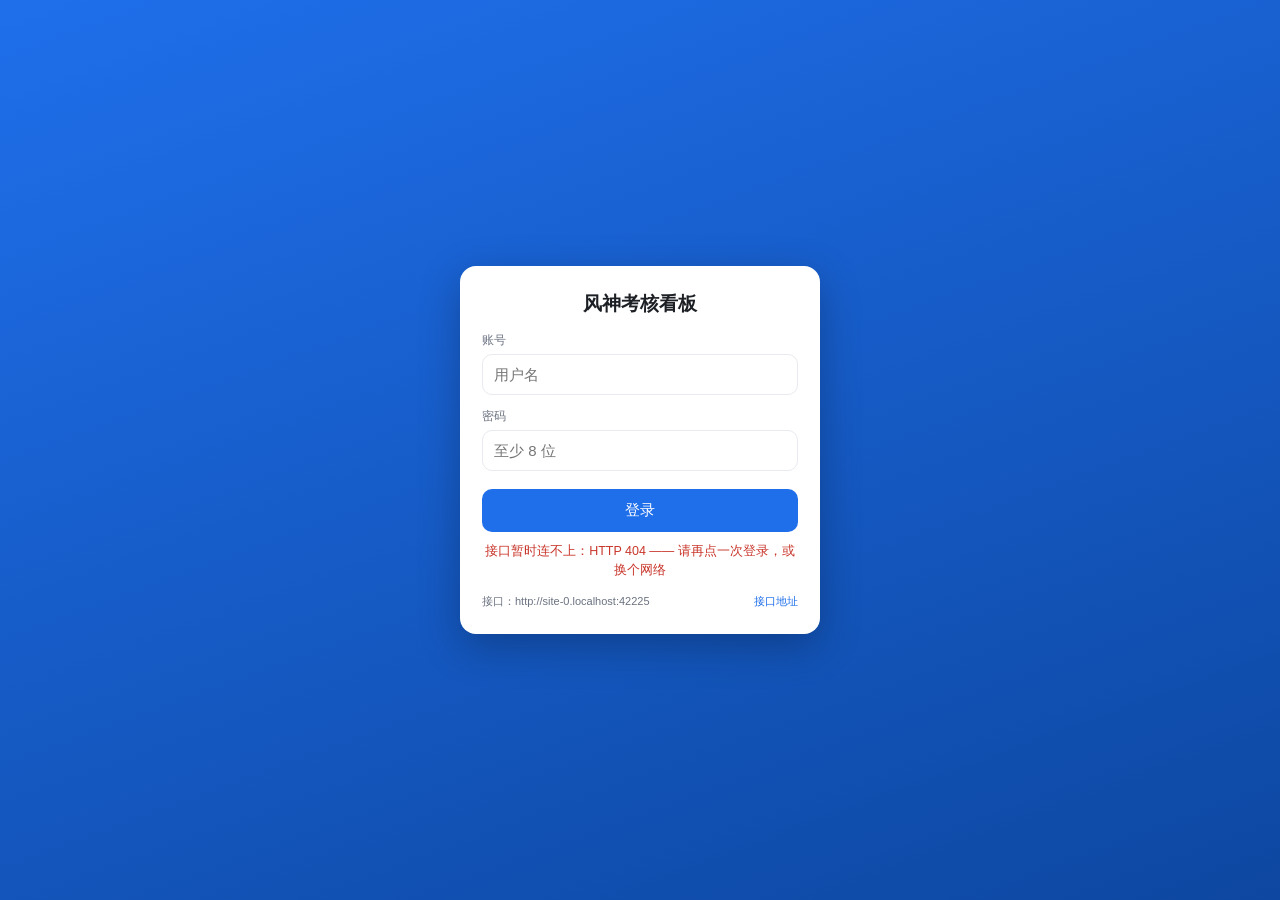
==== index.html @ edb7539a "deploy: 2026-11-17 18:04" ====
<!DOCTYPE html>
<html lang="zh-CN">
<head>
<meta charset="utf-8">
<meta name="viewport" content="width=device-width,initial-scale=1,viewport-fit=cover">
<meta name="theme-color" content="#1f6feb">
<title>风神考核看板</title>
<link rel="stylesheet" href="style.css?v=6bdab885940a92be">
<link rel="stylesheet" href="todo.css?v=6bdab885940a92be">
</head>
<body>

<!-- ═══ 登录 / 首次设置 ═══ -->
<div id="loginView" class="login-view">
  <div class="login-card">
    <h1>风神考核看板</h1>
    <div id="setupTip" class="login-tip" hidden>首次访问，请设置管理账号与密码</div>

    <label>账号<input id="lgUser" autocomplete="username" placeholder="用户名"></label>
    <label>密码<input id="lgPwd" type="password" autocomplete="current-password" placeholder="至少 8 位"></label>
    <label id="lgPwd2Wrap" hidden>确认密码<input id="lgPwd2" type="password" autocomplete="new-password"></label>

    <button id="lgBtn" class="primary block">登录</button>
    <div id="lgMsg" class="login-msg"></div>
    <div class="login-foot">
      <span id="apiHint"></span>
      <button id="lgCfg" class="linkbtn">接口地址</button>
    </div>
  </div>
</div>

<!-- ═══ 看板 ═══ -->
<div id="appView" hidden>
<header class="hero">
  <div class="hero-top">
    <h1>风神考核看板</h1>
    <div class="hero-btns">
      <button id="btnHr" class="ghost" title="骑手管理">👥</button>
      <button id="btnFin" class="ghost" title="财务（薪资账单）">💰</button>
      <button id="btnSched" class="ghost" title="排班">📅</button>
      <button id="btnPull" class="ghost" title="拉取缺失数据">↻</button>
      <button id="btnCfg" class="ghost" title="账号与设置">⚙</button>
    </div>
  </div>
  <div class="acctbar">
    <select id="acctSel"></select>
    <span id="acctState" class="acct-state"></span>
  </div>
  <div id="heroSub" class="hero-sub">加载中…</div>
  <div id="heroState" class="hero-state"></div>
</header>


<nav class="tabs" id="lvlTabs">
  <button data-lvl="agency" class="on">整商</button>
  <button data-lvl="district">商圈片</button>
  <button data-lvl="site">站点</button>
  <button data-lvl="rider">骑手</button>
</nav>

<section class="rangebar">
  <div class="quick" id="quick">
    <button data-q="today" class="on">今天</button>
    <button data-q="yesterday">昨天</button>
    <button data-q="before">前天</button>
    <button data-q="custom">选日期</button>
    <button data-q="range">区间</button>
  </div>
  <div class="dates" id="dates" hidden>
    <input type="date" id="d1"><span class="to">→</span><input type="date" id="d2">
    <button id="btnApply" class="primary">应用</button>
  </div>
  <div class="rangetext" id="rangeText"></div>
</section>

<main>
  <!-- ★ 明细列表放【最顶部】：用户进来第一眼就要看「哪个站点/商圈片有问题」，
       原先排在指标卡之后，得先滚过卡片才能判断。 -->
  <section class="panel" id="listPanel">
    <h2 id="listTitle">明细</h2>
    <div class="listbar" id="listBar" hidden></div>
    <div class="list" id="list"></div>
  </section>

  <section class="cards" id="cards"></section>

  <!-- 点任一数据卡片后，在这里展开该指标的整月趋势 -->
  <section class="panel" id="trendBox" hidden></section>

  <section class="panel" id="scorePanel" hidden>
    <h2 id="scoreTitle">考核得分 <span class="hint" id="scoreHint"></span></h2>
    <div id="sbSummary" class="sb-list"></div>
    <div id="abnWrap" class="abn-wrap">
      <div class="abn-title">异常明细 <span class="hint">点标签看具体运单</span></div>
      <div id="abnBar" class="abnbar"></div>
    </div>
    <div class="chart-title">全月每日得分走势 <span class="hint">（实线=大网质量得分，虚线=妥投/准时/不满意/复合时长）</span></div>
    <div class="chart-wrap"><div id="sbChart"></div></div>
    <div class="legend" id="sbLegend"></div>
  </section>

  <section class="panel" id="cmpBox" hidden>
    <h2>运单口径 ↔ 考核口径 逐单比对 <span class="hint" id="cmpMeta"></span></h2>
    <div class="daily-wrap"><table id="cmpTbl"></table></div>
    <div class="hint">用同一天的运单数据与 T+1 考核明细逐单对比，验证字段映射是否准确。
      一致率 &lt;100% 的字段说明运单侧口径与考核侧仍有差异（判责/剔除/申诉导致）。</div>
  </section>


<!-- ═══ 辅助信息：待办与同步状态 ═══
<!-- ★ 按决策优先级排版：得分/四指标 → 明细列表 → 待办与同步（最底、默认折叠）。
     原来待办和同步条挤在首屏，真正的考核数据要滚很久才看到。 -->
<div id="syncBar" class="syncbar">
  <div class="sb-top">
    <span class="sb-dot" id="sbDot"></span>
    <span class="sb-stage" id="sbStage">准备中…</span>
    <span class="sb-pct" id="sbPct">0%</span>
  </div>
  <div class="sb-track"><div class="sb-fill" id="sbFill"></div></div>
  <div class="sb-foot">
    <span class="sb-meta" id="sbMeta"></span>
    <button id="sbNow" class="sb-btn" title="立即增量刷新">立即刷新</button>
  </div>
</div>

<section class="panel todo" id="todoPanel">
  <div class="todo-head">
    <h2>待办任务 <span class="hint">点条目标签可直接跳到风神后台处理</span></h2>
    <div class="todo-btns">
      <span id="todoStat" class="todo-stat"></span>
      <button id="todoRefresh" class="mini" title="重新拉取待办">↻</button>
      <button id="todoFold" class="mini" title="展开待办">▸</button>
    </div>
  </div>
  <!-- ★ 默认折叠：待办是每天都要看的东西，但一进来就占掉半屏，
       指标卡和明细才是主内容。点 ▸ 展开，状态由 app.js 记住。 -->
  <div id="todoBody" class="todo-body" hidden>
    <div id="todoChart" class="gantt"></div>
    <div id="todoTip" class="hint"></div>
  </div>
</section>


<!-- ★ 风神实时运营罗盘：整商维度的【核对用】模块，放在最底下、默认折叠。
     它的价值在于和上面的自算指标对账（T0 运单推算 vs 平台实时值），
     平时不需要看，所以不占首屏。只有 level=agency 时才显示。 -->
  <!-- 正在拉取的任务：放最上面（与同步条同区），带暂停 / 取消 -->
  <div class="pulling" id="pullingBox" hidden></div>

  <!-- 没更新成功的日期：常驻页面顶部，不藏在设置弹窗里 -->
  <div class="pending" id="pendingTip" hidden></div>

  <section class="panel" id="rtPanel" hidden>
    <div class="todo-head">
      <h2>今日实时（风神实时运营罗盘）</h2>
      <div class="todo-btns">
        <button id="rtReload" class="mini" title="重新拉取平台实时数据">↻</button>
        <button id="rtFold" class="mini" title="展开罗盘">▸</button>
      </div>
    </div>
    <!-- ★ 默认折叠：罗盘是辅助信息，考核数据才是主内容，先把首屏让出来。 -->
    <div id="rtBody" hidden>
      <div class="list" id="rt"></div>
    </div>
  </section>
</main>
</div>

<!-- ═══ 骑手管理（独立整屏视图） ═══
     ★ 做成整屏覆盖而不是第五个 tab：它的数据源（成员管理名册 + Quark 招聘报表）
       跟考核运单完全无关，塞进 level tab 会让「整商/商圈片/站点/骑手」的语义串味。
     内容：① 名册 ② 三方人资月维度（近12个月） ③ 线索明细。 -->
<!-- ═══ 财务（骑手薪资账单）═══
     数据源：风神「财务管理 → 骑手账单管家」的 zsSalaryBillQueryFs.pageQuerySalaryBill。
     每天 09:00 由服务器 cron 导出最新月份，也可以点「导出」手动同步。
     复用骑手管理的整屏样式（.hr-*），三个维度：整商 / 商圈片 / 骑手。 -->
<div id="finView" class="hr-view" hidden>
  <div class="hr-head">
    <div class="hr-title">财务</div>
    <div class="hr-btns">
      <button id="finPlan" class="hr-btn">薪资方案</button>
      <button id="finRule" class="hr-btn">扣款方案</button>
      <button id="finSync" class="hr-btn">导出</button>
      <button id="finClose" class="hr-btn">关闭 ✕</button>
    </div>
  </div>
  <div id="finMeta" class="hint hr-meta"></div>
  <div id="finState" class="hint"></div>
  <div id="finCards" class="hr-cards"></div>
  <div class="tabs hr-tabs" id="finTabs">
    <button data-t="agency" class="on" onclick="finSwitch('agency')">整商</button>
    <button data-t="district" onclick="finSwitch('district')">商圈片</button>
    <button data-t="rider" onclick="finSwitch('rider')">骑手</button>
  </div>
  <div id="finBody" class="hr-body"></div>

  <!-- ★ 2026-10-24：扣款方案（违规单单价，可绑「骑手属性」或「骑手商圈片」） -->
  <div id="finRuleView" class="hr-view" hidden>
    <div class="hr-head">
      <div class="hr-title">扣款方案</div>
      <div class="hr-btns">
        <button id="finRuleAdd" class="hr-btn">+ 新增一档</button>
        <button id="finRuleSave" class="hr-btn">保存</button>
        <button id="finRuleClose" class="hr-btn">返回 ✕</button>
      </div>
    </div>
    <div id="finRuleMeta" class="hint hr-meta"></div>
    <div class="hint hr-meta" style="margin-bottom:10px">
      每档 = 商圈片（可多选）× 骑手类型（可多选）× 9 类单价。
      都不选 = 全部骑手。限定得越具体越优先；同级别的后配的档优先。
    </div>
    <div id="finRuleForm" class="hr-body"></div>
  </div>

  <!-- ★ 2026-10-24：薪资方案（手动配单价，绑到骑手后按方案重算） -->
  <div id="finPlanView" class="hr-view" hidden>
    <div class="hr-head">
      <div class="hr-title">薪资方案</div>
      <div class="hr-btns">
        <button id="finPlanAdd" class="hr-btn">+ 新增方案</button>
        <button id="finPlanSave" class="hr-btn">保存</button>
        <button id="finPlanClose" class="hr-btn">返回 ✕</button>
      </div>
    </div>
    <div id="finPlanMeta" class="hint hr-meta"></div>
    <div id="finPlanForm" class="hr-body"></div>

    <div class="hint hr-meta" style="margin-top:16px">绑定骑手到方案</div>
    <div class="hr-filter">
      <select id="finBindPlan"></select>
      <select id="finBindDist"></select>
      <select id="finBindNature"></select>
      <select id="finBindOld"></select>
      <input id="finBindKw" placeholder="姓名 / 骑手ID">
    </div>
    <div class="hr-filter">
      <button id="finBindAll" class="hr-btn">全选筛选结果</button>
      <button id="finBindDo" class="hr-btn">绑定选中</button>
      <button id="finBindClear" class="hr-btn">解绑选中</button>
      <span class="hint" id="finBindMsg"></span>
    </div>
    <div id="finBindList" class="hr-body"></div>
  </div>
</div>

<div id="hrView" class="hr-view" hidden>
  <div class="hr-head">
    <div class="hr-title">骑手管理</div>
    <div class="hr-btns">
      <button id="hrSync" class="hr-btn">同步</button>
      <button id="hrClose" class="hr-btn">关闭 ✕</button>
    </div>
  </div>
  <div id="hrMeta" class="hint hr-meta"></div>
  <div id="hrState" class="hint"></div>
  <div id="hrCards" class="hr-cards"></div>
  <div class="tabs hr-tabs" id="hrTabs">
    <button data-t="staff" class="on" onclick="hrSwitch('staff')">骑手名册</button>
    <button data-t="recruit" onclick="hrSwitch('recruit')">三方人资</button>
    <button data-t="leads" onclick="hrSwitch('leads')">线索明细</button>
  </div>
  <div id="hrBody" class="hr-body"></div>
</div>

<!-- ★ 2026-11-04 排班模块 -->
<div id="schedView" class="hr-view" hidden>
  <div class="hr-head">
    <div class="hr-title">排班</div>
    <div class="hr-btns">
      <button id="schedPrev" class="hr-btn" title="前一天">‹</button>
      <input type="date" id="schedDate" class="hr-btn" style="padding:6px 8px;max-width:132px">
      <button id="schedNext" class="hr-btn" title="后一天">›</button>
      <button id="schedRefresh" class="hr-btn" title="重新从平台拉取">↻</button>
      <button id="schedClose" class="hr-btn">✕</button>
    </div>
  </div>
  <div class="tabs hr-tabs" id="schedTabs">
    <button data-st="matrix" class="on">排班查询</button>
    <button data-st="detail">排班详情</button>
    <button data-st="attend">出勤达成</button>
  </div>
  <div id="schedBody" style="padding:4px 12px 20px"></div>
</div>

<!-- 设置 -->
<div class="modal" id="cfgModal" hidden>
  <div class="modal-card">
    <div class="card-head"><h3>账号与设置</h3>
      <div style="display:flex;gap:8px;align-items:center">
        <button id="btnLogout" class="ghost logout-btn">退出登录</button>
        <button id="btnClose" class="mini">关闭 ✕</button>
      </div></div>
    <div class="who-line">当前登录：<b id="whoName">—</b></div>

    <div class="sec-title">① 风神数据账号</div>
    <div id="acctList" class="acct-list"></div>

    <div class="sec-title">② 新增风神账号（后端自动登录）</div>
    <label>风神登录手机号<input id="newAcc" inputmode="numeric" placeholder="18698338856"></label>
    <label>密码<input id="newPwd" type="password" placeholder="登录密码"></label>
    <div class="row">
      <button id="btnAdd" class="primary">添加并登录</button>
    </div>

    <div class="sec-title">③ 拉取数据</div>
    <div class="dates">
      <input type="date" id="pFrom"><span class="to">→</span><input type="date" id="pTo">
    </div>
    <span class="sub">只拉本地没有的日期；今天永远重拉。</span>
    <div class="row"><button id="btnPull2" class="primary">开始拉取</button>
      <label class="chk"><input type="checkbox" id="forcePull"> 覆盖已有数据</label>
    </div>
    <span class="sub">默认<b>不覆盖</b>：已完整拉取的日期直接跳过，连请求都不发。今天永远重拉。</span>
    <div class="hint" id="progText"></div>
    <!-- 正在跑的拉取任务：显示是哪些日期、跑了多久，并可取消 -->

    <div id="userAdminSec">
      <div class="sec-title">④ 看板账号（谁能登录这个看板）</div>
      <div id="userList" class="acct-list"></div>
      <label>新账号<input id="newUserName" placeholder="账号（至少 3 位）" autocomplete="off"></label>
      <label>新密码<input id="newUserPw" type="password" placeholder="密码（至少 6 位）" autocomplete="new-password"></label>
      <div class="row"><button id="btnAddUser" class="primary">新增账号</button>
        <span class="sub" id="userMsg"></span></div>
    </div>

    <details class="adv">
      <summary>高级</summary>
      <label>修改看板密码
        <input id="pwNew" type="password" placeholder="新密码（至少 8 位）"></label>
      <div class="row"><button id="btnPw" class="ghost">改密</button></div>
      <label>接口地址<input id="cfgApi" placeholder="留空 = 同源"></label>
      <div class="row"><button id="cfgSave" class="ghost">保存接口地址</button></div>
    </details>

    <div class="hint" id="cfgStatus"></div>
  </div>
</div>

<!-- 异常单明细 -->
<div class="modal" id="abnModal" hidden>
  <div class="modal-card wide">
    <div class="card-head"><h3 id="abnTitle">异常单明细</h3>
      <button id="abnClose" class="mini">关闭 ✕</button></div>
    <div class="hint" id="abnMeta"></div>
    <div class="daily-wrap"><table id="abnTbl"></table></div>
    <div class="hint" id="abnMore"></div>
  </div>
</div>

<!-- 验证码 -->
<div class="modal" id="capModal" hidden>
  <div class="modal-card">
    <h3>请输入图形验证码</h3>
    <div class="cap-wrap"><img id="capImg" alt="验证码"></div>
    <label>验证码<input id="capCode" autocomplete="off" placeholder="图中字符"></label>
    <div class="row">
      <button id="capOk" class="primary">提交</button>
      <button id="capCancel" class="ghost">取消</button>
    </div>
    <div class="hint" id="capMsg"></div>
    <!-- 没更新成功的日期：T-1 重试 3 次仍失败才标记，下一轮自动补更新 -->
  </div>
</div>

<script src="html2canvas.min.js?v=6bdab885940a92be"></script>
<script src="export_img.js?v=6bdab885940a92be"></script>
<script src="app.js?v=6bdab885940a92be"></script>
</body>
</html>
---- style.css ----
/* ★ hidden 属性必须真正隐藏 —— 否则会被下面的 display:flex 覆盖 */
[hidden]{display:none !important}

:root{
  --bg:#f5f6f8; --card:#fff; --line:#e8eaef; --fg:#1c1f24; --sub:#6b7280;
  --blue:#1f6feb; --green:#12855a; --red:#c9362b; --amber:#b7791f;
  --w0:96px;
  /* ★ 2026-10-17 UI 统一：卡片阴影只留两级，圆角只留三档。
     原来 0 1px 3px 和 0 1px 2px 混用、圆角 10/12/14 混用，整套界面看起来"差一点点"。 */
  --sh1:0 1px 2px rgba(16,24,40,.04),0 1px 3px rgba(16,24,40,.06);
  --sh2:0 4px 16px rgba(16,24,40,.10);
  --r1:8px; --r2:12px; --r3:16px;
}
*{box-sizing:border-box;-webkit-tap-highlight-color:transparent}
/* ★ 数字等宽：表格与卡片里的金额/比例逐位对齐，扫视时不用来回找小数点 */
body{margin:0;background:var(--bg);color:var(--fg);
  font:14px/1.5 -apple-system,BlinkMacSystemFont,"PingFang SC","Microsoft YaHei",sans-serif;
  font-variant-numeric:tabular-nums;-webkit-font-smoothing:antialiased}
h1{font-size:17px;margin:0;font-weight:600}
h2{font-size:15px;margin:0 0 10px;font-weight:600}
h3{font-size:15px;margin:0 0 12px}

.hero{background:linear-gradient(135deg,#1f6feb,#2b8cf0);color:#fff;padding:14px 16px 16px;
  border-radius:0 0 16px 16px}
.hero-top{display:flex;align-items:center;justify-content:space-between}
.hero-sub{font-size:12px;opacity:.9;margin-top:6px;line-height:1.4}
.ghost{background:rgba(255,255,255,.18);color:#fff;border:0;border-radius:8px;
  padding:5px 10px;font-size:13px}
/* ★ hero 上三个图标按钮必须一样大：👥（骑手管理）是 emoji，字形盒比 ↻ / ⚙ 矮，
   没有固定高度时实测 👥=25px、↻/⚙=28px —— 用户 2026-10-16 截图反馈
   「骑手那个按钮高度不一致」。给 hero 内的 ghost 固定最小尺寸 + flex 居中，
   三个按钮就都是 36×28 了。只作用于 .hero，弹窗里的 ghost 不受影响。 */
.hero .ghost{min-height:28px;min-width:36px;display:inline-flex;
  align-items:center;justify-content:center;line-height:1}
.modal .ghost{background:#eef0f4;color:#333}

.tabs{display:flex;gap:6px;padding:12px 16px 0}
.tabs button{flex:1;padding:9px 0;border:0;border-radius:10px;background:#fff;color:var(--sub);
  font-size:14px;font-weight:500;box-shadow:0 1px 2px rgba(0,0,0,.04)}
.tabs button.on{background:var(--blue);color:#fff}

.rangebar{padding:10px 16px 0}
.quick{display:flex;gap:6px;flex-wrap:wrap}
.quick button{padding:7px 12px;border:1px solid var(--line);background:#fff;border-radius:999px;
  font-size:13px;color:var(--sub)}
.quick button.on{background:#e8f1ff;border-color:#bcd8ff;color:var(--blue);font-weight:600}
.dates{display:flex;align-items:center;gap:8px;margin-top:8px}
.dates input{flex:1;padding:8px;border:1px solid var(--line);border-radius:8px;font-size:13px;
  background:#fff;min-width:0}
.to{color:var(--sub)}
.primary{background:var(--blue);color:#fff;border:0;border-radius:8px;padding:8px 14px;font-size:13px}
.rangetext{font-size:12px;color:var(--sub);margin-top:8px}

main{padding:12px 16px 40px}
/* 卡片栅格：固定 2 列（用户 2026-10-07 要求恢复原排版，不要改）。 */
.cards{display:grid;grid-template-columns:repeat(2,1fr);gap:10px}
/* 当前对象提示条：占满整行，不跟卡片抢格子 */
.cardScope{grid-column:1/-1;font-size:12px;color:var(--sub);
  background:var(--card);border-radius:var(--r2);padding:9px 12px;box-shadow:var(--sh1)}
.cardScope b{color:var(--fg);font-weight:650}
.card{background:var(--card);border-radius:var(--r2);padding:12px;box-shadow:var(--sh1)}
.card .k{font-size:12px;color:var(--sub)}
.card .v{font-size:22px;font-weight:650;margin-top:4px;letter-spacing:-.3px}
.card .u{font-size:12px;font-weight:400;color:var(--sub);margin-left:2px}
.card .d{font-size:11px;color:var(--sub);margin-top:4px;line-height:1.55}
/* ★ 环比昨日：给静态数字一个上下文。good/bad 由 JS 按指标语义判定
   （准时率涨=好，不满意率/复合时长涨=坏），不在这里用红绿一刀切。 */
.card .mom{font-size:11px;margin-top:3px;font-weight:600}
.card .mom.good{color:#2e7d32}
.card .mom.bad{color:#c62828}
.card.wide{grid-column:span 2}
.g{color:var(--green)}.r{color:var(--red)}.a{color:var(--amber)}

.panel{background:var(--card);border-radius:var(--r2);padding:14px;margin-top:12px;
  box-shadow:var(--sh1)}
.hint{font-size:11px;color:var(--sub);font-weight:400}

.period{display:flex;gap:8px;flex-wrap:wrap;margin-bottom:12px}
.pchip{background:#f2f5fa;border-radius:10px;padding:8px 10px;min-width:74px}
.pchip .k{font-size:11px;color:var(--sub)}
.pchip .v{font-size:18px;font-weight:650}
.pchip.big{background:#e8f1ff}
.pchip.big .v{color:var(--blue)}

.daily-wrap{overflow-x:auto;-webkit-overflow-scrolling:touch;
  /* ★ 横滑提示（2026-10-17）：左右两侧的渐隐阴影只在「还能往那边滑」时出现
     —— 用 background-attachment:local 的遮罩随内容移动，到头就被遮住。
     没有这个提示，用户根本不知道表格右边还有列。 */
  background-image:
    linear-gradient(to right,#fff 30%,rgba(255,255,255,0)),
    linear-gradient(to left,#fff 30%,rgba(255,255,255,0)),
    linear-gradient(to right,rgba(16,24,40,.13),rgba(16,24,40,0)),
    linear-gradient(to left,rgba(16,24,40,.13),rgba(16,24,40,0));
  background-position:left center,right center,left center,right center;
  background-repeat:no-repeat;
  background-size:28px 100%,28px 100%,12px 100%,12px 100%;
  background-attachment:local,local,scroll,scroll}
table{border-collapse:separate;border-spacing:0;font-size:12px;min-width:100%}
th,td{padding:7px 8px;border-bottom:1px solid var(--line);text-align:right;white-space:nowrap}
th:first-child,td:first-child{text-align:left;position:sticky;left:0;background:#fff;z-index:1;
  min-width:var(--w0)}
thead th{color:var(--sub);font-weight:500;background:#fafbfc;position:sticky;top:0}
thead th:first-child{background:#fafbfc;z-index:2}
td.sc{font-size:11px;color:var(--sub)}
.badge{display:inline-block;padding:1px 5px;border-radius:4px;font-size:10px;background:#eef1f6;color:#555}

.list{display:flex;flex-direction:column;gap:6px}

/* ★ 紧凑行 + 展开详情（master-detail）
   原来每行铺开 4 个指标 + 19px 大字号单量，4 个站点就占满一屏。
   现在默认两行（名称+单量 / 关键率），点开才显示完整分子分母网格。
   高度实测：收起 ~58px，展开 ~250px，4 个站点一屏能看到 6~7 个。 */
.item{padding:7px 9px;border-radius:9px;background:#fafbfc;cursor:pointer;
  border:1px solid transparent;transition:background .12s,border-color .12s}
.item .row1{display:flex;align-items:baseline;gap:8px}
/* ★ 名字+站点允许换行（站点名要完整显示，用户 2026-10-06）。
   原来 b 是 nowrap + ellipsis、整行是 flex nowrap，站点一长就挤掉名字。
   现在整行 flex-wrap，站点可换行；名字只在极端窄屏时才省略。 */
.item .row1 .nm{flex:1;min-width:0;font-size:12.5px;display:flex;
  align-items:baseline;gap:6px;flex-wrap:wrap}
/* 名称过长时截断（完整名在 title 里） */
.item .row1 .nm b{font-weight:600;min-width:0;white-space:nowrap}
.item .row1 .tag{font-size:10.5px;color:var(--sub);white-space:nowrap}
.item .row1 .sc{font-size:15px;font-weight:700;color:var(--blue);white-space:nowrap}

/* 第二行：4 个关键率。
   ★ 极窄屏（320px，容器仅 300px）放不下 4 项共 281px + 间隙 → 用横向滚动
     而不是换行：换行会让每行从 57px 涨到 89px，4 个站点就滚半天。
     flex-wrap 保持 nowrap，靠 overflow-x:auto 处理溢出。 */
.item .row2{display:flex;flex-wrap:wrap;gap:4px 8px;margin-top:2px;
  font-size:10.5px;color:var(--sub);justify-content:space-between;
  overflow-x:auto;-webkit-overflow-scrolling:touch;
  scrollbar-width:none}
.item .row2::-webkit-scrollbar{display:none}
.item .row2 span{white-space:nowrap;flex:0 1 auto}
.item .row2 b{color:var(--fg);font-weight:600;font-size:11.5px}

/* 骑手行：站点与名字并排显示（站点次要，用小字灰色） */
/* ★ 站点名【完整显示】（用户 2026-10-06）：原来 max-width:9em + ellipsis
   把「福州晋安区福新中路站-UB」截成「福州晋安区福新…」，而横向空间本来就有富余。
   现在不限宽、允许换行；名字与站点整体允许折行，不撑破单量那一列。 */
.item .nm .site{display:inline-block;margin-left:6px;padding:1px 5px;
  font-size:10px;font-weight:500;color:var(--sub);background:var(--bg);
  border:1px solid var(--line);border-radius:4px;vertical-align:middle;
  white-space:normal;overflow-wrap:anywhere}
.item .nm .site .multi{font-style:normal;color:#b45309;margin-left:3px;font-weight:700}

/* ★ 六格（2×3）：指标从 4 个增到 6 个（加人效/出勤/妥投/准时/单均复合/不满意）。
   桌面 3 列×2 行，手机 2 列×3 行。
   —— 原来 row2 是 nowrap + overflow-x:auto，6 个指标会撑出一屏横向滚动条，
      右侧指标要滑才能看到，违反「不遮挡」的要求，所以这里改回 grid。 */
.item .row2.g6{display:grid;grid-template-columns:repeat(3,1fr);
  gap:3px 10px;overflow-x:visible}
.item .row2.g6 span{white-space:normal;display:flex;align-items:baseline;
  gap:3px;min-width:0;overflow-wrap:anywhere}

/* 展开区：默认收起 */
.item .row3{display:none;margin-top:6px;padding-top:6px;border-top:1px dashed var(--line)}
.item .more{display:none}
.item.open{background:#fff;border-color:var(--blue);box-shadow:0 1px 4px rgba(31,111,235,.12)}
.item.open .row3{display:block}
/* 核心指标：两列 */
/* ★ 明细区统一用 grid。原来 .deep 用 column-count 多栏、里面 .deepGrid 又是
   2 列 grid —— 两套列布局嵌套，排版必然错乱。现在只有一套 grid。 */
.item.open .row3 .deep{display:block}
.item.open .row3 .kv{display:flex;justify-content:space-between;gap:6px;
  font-size:10.5px;color:var(--sub);padding:1.5px 0;
  background:#fff;border-radius:5px;padding:3px 6px}
.item.open .row3 .deepGrid{display:grid;gap:0 10px;margin-top:4px;
  padding-top:4px;border-top:1px dashed var(--line)}
.item.open .row3 .deepGrid:first-of-type{border-top:0;margin-top:0;padding-top:0}
.item.open .row3 .kv b{color:var(--fg);font-weight:600;white-space:nowrap}
.item.open .row3 .deep summary{display:block;cursor:pointer;
  font-size:10.5px;color:var(--blue);margin-bottom:4px;list-style:none}
.item.open .row3 .deep summary::-webkit-details-marker{display:none}
/* 本月（考核定稿）单独一组，红色区分 —— 与「所选日期」的实时数据不同源 */
.item.open .row3 .kv.red{background:#fff5f5}
.item.open .row3 .kv.red span{color:#b03030}
.item.open .row3 .kv.red b{color:#c62828}
.item.open .row3 .kv.score{background:#f2f7ff}
.item.open .row3 .kv.score b{color:var(--blue);font-weight:700}
.item.open .row3 .kv.score.red{background:#fff5f5}
.item.open .row3 .kv.score.red b{color:#c62828}
/* 列数随宽度自适应：小屏 2 列，大屏 4 列 */
.item.open .row3 .deepGrid{grid-template-columns:repeat(2,1fr)}
@media (max-width:340px){ .item.open .row3 .deepGrid{grid-template-columns:1fr} }
@media (min-width:760px){ .item.open .row3 .deepGrid{grid-template-columns:repeat(3,1fr)} }
@media (min-width:1100px){ .item.open .row3 .deepGrid{grid-template-columns:repeat(4,1fr)} }

/* 旧选中态（点击高亮）保留 */
.item.on{background:#fff}
/* ★ 选中行：整行标色（左侧色条 + 淡蓝底），列表保持全量以便横向对比，
   不再做成「点进去只剩一行 + 点返回」那种绕路交互。 */
.item.on{box-shadow:inset 3px 0 0 var(--blue);background:#f2f7ff}
.item.on .nm b{color:var(--blue)}

/* ★ 明细下方的「该对象考核得分」块 */
.objscore{margin-top:12px;padding-top:12px;border-top:2px solid var(--line)}
.os-head{display:flex;align-items:center;justify-content:space-between;gap:10px;
  margin-bottom:10px;flex-wrap:wrap}
.os-nm{font-size:14px;font-weight:650}
.os-nm .badge{font-size:10px;font-weight:400;color:var(--sub);margin-left:4px}
.os-tot{display:flex;align-items:baseline;gap:6px}
.os-tot .k{font-size:11px;color:var(--sub)}
.os-tot b{font-size:22px;font-weight:700}
.os-sec{font-size:11px;color:var(--sub);margin:10px 0 5px;font-weight:600}
/* 分层可信度提示：T0 估算 / 缺分层 */
.os-warn{font-size:10.5px;color:#8a6d1f;background:#fff8e6;border:1px solid #f3e2b0;
  border-radius:7px;padding:5px 8px;margin:0 0 8px;line-height:1.45}
.os-warn.err{color:#9c2a20;background:#fdf0ee;border-color:#f3ccc6}
.os-none{font-size:11px;color:var(--sub);padding:4px 0}
.os-grid{display:grid;grid-template-columns:repeat(2,1fr);gap:6px}
.os-cell{background:#fafbfc;border-radius:8px;padding:7px 9px}
.os-cell .k{font-size:10.5px;color:var(--sub)}
.os-cell .r2{display:flex;align-items:baseline;justify-content:space-between;gap:6px;margin-top:2px}
.os-cell .val{font-size:14px;font-weight:650}
.os-cell .sc{font-size:12px;font-weight:650}
@media (min-width:760px){ .os-grid{grid-template-columns:repeat(4,1fr)} }

.modal{position:fixed;inset:0;background:rgba(0,0,0,.4);display:flex;align-items:flex-start;
  justify-content:center;padding:16px;z-index:99;overflow-y:auto;-webkit-overflow-scrolling:touch}
.modal-card{background:#fff;border-radius:14px;padding:18px;width:100%;max-width:380px;
  margin:auto;max-height:calc(100vh - 32px);overflow-y:auto;-webkit-overflow-scrolling:touch;
  overscroll-behavior:contain}
.modal-card label{display:block;font-size:12px;color:var(--sub);margin-bottom:10px}
.modal-card input{width:100%;margin-top:4px;padding:9px;border:1px solid var(--line);
  border-radius:8px;font-size:13px}
.modal-card .row{display:flex;gap:8px;margin-top:6px}
.empty{color:var(--sub);font-size:13px;padding:22px 12px;text-align:center;line-height:1.7}
.loading{color:var(--sub);font-size:13px;padding:14px 0;text-align:center}

/* ── 骨架屏（2026-10-17）：首屏等接口时先占位，避免"加载中…"→内容 的布局跳动 ── */
.sk{background:linear-gradient(90deg,#eceff3 25%,#f5f7fa 37%,#eceff3 63%);
  background-size:400% 100%;animation:skmove 1.3s ease infinite;border-radius:6px}
@keyframes skmove{0%{background-position:100% 50%}100%{background-position:0 50%}}
.sk-card{background:var(--card);border-radius:var(--r2);padding:12px;box-shadow:var(--sh1)}
.sk-card .sk{margin-bottom:7px}
.sk-k{height:11px;width:52%}
.sk-v{height:22px;width:64%}
.sk-d{height:10px;width:86%;margin-bottom:0!important}
@media (prefers-reduced-motion:reduce){.sk{animation:none}}

.notice{background:#fff8e6;border:1px solid #ffe2a8;color:#7a5b12;border-radius:10px;
  padding:10px 12px;font-size:13px;margin-bottom:12px;display:flex;align-items:center;
  gap:8px;flex-wrap:wrap}
.notice .primary{padding:5px 10px;font-size:12px}

/* ── 账号条 ─────────────────────────────────────────── */
.acctbar{display:flex;align-items:center;gap:8px;margin-top:10px}
.acctbar select{flex:1;min-width:0;background:rgba(255,255,255,.16);color:#fff;border:0;
  border-radius:9px;padding:7px 10px;font-size:13px;appearance:none}
.acctbar select option{color:#222}
.acct-state{font-size:12px;opacity:.92;white-space:nowrap}
.hero-state{font-size:11px;opacity:.8;margin-top:5px}

/* ── 设置里的账号列表 ───────────────────────────────── */
.sec-title{font-size:12px;font-weight:600;color:#333;margin:16px 0 8px;
  padding-top:12px;border-top:1px solid var(--line)}
.sec-title:first-of-type{margin-top:8px;padding-top:0;border-top:0}
.acct-list{display:flex;flex-direction:column;gap:7px}
.acct-row{display:flex;align-items:center;gap:6px;padding:8px 10px;border-radius:9px;background:#f7f8fa}
.acct-row.on{background:#e8f1ff}
.acct-row .nm{flex:1;min-width:0;font-size:12.5px}
.acct-row .nm b{font-size:13px}
.acct-row .nm .sub{font-size:11px;color:var(--sub);margin-top:2px;
  overflow:hidden;text-overflow:ellipsis;white-space:nowrap}
.mini{padding:4px 8px;font-size:11px;border:1px solid var(--line);background:#fff;
  border-radius:7px;color:#444;white-space:nowrap}
.mini.danger{color:var(--red);border-color:#f3c9c5}
.modal-card label .sub,.modal-card .sub{display:block;font-size:11px;color:var(--sub);
  margin-top:3px;line-height:1.4}
.modal-card textarea{width:100%;margin-top:4px;padding:8px;border:1px solid var(--line);
  border-radius:8px;font-size:12px;font-family:inherit;resize:vertical}
.cap-wrap{text-align:center;margin:6px 0 12px}
.cap-wrap img{max-width:100%;border-radius:8px;border:1px solid var(--line);background:#fff}
.adv{margin-top:14px}
.adv summary{font-size:12px;color:var(--sub);cursor:pointer;padding:6px 0}
.adv label{margin-top:8px}
.empty{padding:10px 0}

/* ── 登录页 ─────────────────────────────────────────── */
.login-view{min-height:100vh;display:flex;align-items:center;justify-content:center;
  padding:24px;background:linear-gradient(160deg,#1f6feb,#0d47a1)}
.login-card{width:100%;max-width:360px;background:#fff;border-radius:16px;padding:24px 22px;
  box-shadow:0 12px 40px rgba(0,0,0,.25)}
.login-card h1{font-size:19px;margin:0 0 4px;text-align:center}
.login-tip{font-size:12.5px;color:#b7791f;background:#fff8e6;border:1px solid #ffe2a8;
  border-radius:9px;padding:8px 10px;margin:10px 0 4px;text-align:center}
.login-card label{display:block;font-size:12px;color:var(--sub);margin:12px 0 0}
.login-card input{width:100%;margin-top:5px;padding:11px;border:1px solid var(--line);
  border-radius:10px;font-size:15px}
.primary.block{width:100%;margin-top:18px;padding:12px;font-size:15px;border-radius:10px}
.login-msg{font-size:12.5px;color:var(--red);margin-top:10px;min-height:16px;text-align:center}
.login-foot{display:flex;justify-content:space-between;align-items:center;margin-top:14px;
  font-size:11px;color:var(--sub)}
.linkbtn{background:none;border:0;color:var(--blue);font-size:11px;padding:0}

.card-head{display:flex;align-items:center;justify-content:space-between;
  position:sticky;top:-18px;background:#fff;padding:4px 0 10px;margin:-4px 0 0;z-index:2}
.card-head h3{margin:0}

/* ── 得分板 ─────────────────────────────────────────── */
.sb-list{display:flex;flex-direction:column;gap:12px}
.sb-card{background:#f7f9fc;border-radius:12px;padding:12px 14px;border:1px solid #eaeef5}
.sb-card.on{border-color:#c3dbff;background:#f2f7ff}
.sb-name{font-size:14px;font-weight:650;margin-bottom:8px}
.sb-name .badge{font-size:10px;font-weight:400;background:#eef1f6;color:#666;
  border-radius:4px;padding:1px 5px;margin-left:4px;vertical-align:middle}
.sb-head{display:grid;grid-template-columns:1fr 1fr;gap:8px;margin-bottom:10px}
.sb-h{background:#fff;border-radius:10px;padding:9px 11px;border:1px solid #eef1f6}
.sb-h .k{font-size:11px;color:var(--sub)}
.sb-h .v{font-size:26px;font-weight:700;color:var(--blue);line-height:1.15}
.sb-h .k2{font-size:10.5px;color:var(--sub);margin-top:2px}
.sb-sec{font-size:11px;color:var(--sub);margin:8px 0 5px;padding-top:6px;border-top:1px dashed #e3e8f0}
.sb-grid{display:grid;grid-template-columns:1fr 1fr;gap:6px}
.sb-cell{background:#fff;border:1px solid #eef1f6;border-radius:9px;padding:7px 9px}
.sb-cell .k{font-size:11px;color:var(--sub)}
.sb-cell .row2{display:flex;align-items:baseline;justify-content:space-between;margin-top:2px}
.sb-cell .val{font-size:13.5px;font-weight:600}
.sb-cell .sc{font-size:15px;font-weight:700;color:var(--blue)}
.sb-cell .sc.g{color:var(--green)} .sb-cell .sc.r{color:var(--red)}
.sb-none{font-size:12px;color:var(--sub);padding:4px 0}
.chart-title{font-size:12px;color:var(--sub);margin:14px 0 6px}
.chart-wrap{overflow-x:auto;-webkit-overflow-scrolling:touch}
.legend{display:flex;gap:10px;flex-wrap:wrap;font-size:11px;color:var(--sub);margin-top:6px}
.legend i{display:inline-block;width:14px;height:3px;border-radius:2px;margin-right:4px;vertical-align:middle}
.chk{display:inline-flex;align-items:center;gap:5px;font-size:12px;color:var(--sub);margin-left:6px}
.chk input{width:auto;margin:0}

.wtag{font-size:9.5px;font-weight:400;background:#fff4e5;color:#b7791f;
  border:1px solid #ffe0b2;border-radius:4px;padding:0 4px;margin-left:3px;vertical-align:middle}

/* ═══ 今日数据同步进度条 ═══ */
.syncbar{margin:10px 12px 0;padding:10px 12px;background:var(--card);border:1px solid var(--line);
  border-radius:12px;box-shadow:0 1px 2px rgba(16,24,40,.04)}
.syncbar.on{border-color:#bcd7ff;background:linear-gradient(180deg,#f7fbff,#fff)}
.sb-top{display:flex;align-items:center;gap:7px}
.sb-dot{width:7px;height:7px;border-radius:50%;background:var(--sub);flex:none}
.syncbar.on .sb-dot{background:var(--blue);animation:sbpulse 1.1s ease-in-out infinite}
@keyframes sbpulse{0%,100%{opacity:1;transform:scale(1)}50%{opacity:.35;transform:scale(.7)}}
.sb-stage{font-size:12.5px;font-weight:600;flex:1;min-width:0;overflow:hidden;
  text-overflow:ellipsis;white-space:nowrap}
.sb-pct{font-size:12.5px;font-weight:700;color:var(--blue);font-variant-numeric:tabular-nums}
.sb-track{height:5px;background:#eef1f6;border-radius:3px;margin:7px 0 6px;overflow:hidden}
.sb-fill{height:100%;width:0;background:linear-gradient(90deg,#2b8cf0,#1f6feb);
  border-radius:3px;transition:width .35s ease}
.syncbar.done .sb-fill{background:linear-gradient(90deg,#16a34a,#12855a)}
.sb-foot{display:flex;align-items:center;gap:8px}
.sb-meta{font-size:10.5px;color:var(--sub);line-height:1.5;flex:1;min-width:0;
  overflow:hidden;text-overflow:ellipsis;white-space:nowrap}
.sb-btn{flex:none;font-size:10.5px;padding:2px 8px;border-radius:6px;border:1px solid var(--line);
  background:#fff;color:var(--sub);cursor:pointer}
.sb-btn:active{background:#f2f4f8}
.syncbar.err{border-color:#f5c6c0;background:#fff8f7}
.syncbar.err .sb-pct{color:var(--red)}


/* ═══ 异常明细标签 + 弹窗 ═══ */
.abn-wrap{margin-top:12px;border-top:1px dashed var(--line);padding-top:10px}
.abn-title{font-size:11.5px;font-weight:600;color:var(--sub);margin-bottom:7px}
.abn-title .hint{font-weight:400}
.abnbar{display:flex;flex-wrap:wrap;gap:6px}
.abnchip{font-size:11px;padding:4px 9px;border-radius:14px;border:1px solid var(--line);
  background:#fff;color:var(--text);cursor:pointer;line-height:1.5}
.abnchip b{font-variant-numeric:tabular-nums;color:var(--red);margin-left:2px}
.abnchip:active{background:#f2f4f8}
.abnchip.zero{color:#c2c8d2;cursor:default;background:#fafbfc}
.abnchip.zero b{color:#c2c8d2}
.modal-card.wide{max-width:860px}
.mono{font-variant-numeric:tabular-nums;font-size:11px}
#abnTbl td,#abnTbl th{white-space:nowrap}
#abnTbl{min-width:640px}
[CONTEXT OFFLOADED] Content (~272 tokens, 664 bytes) saved to: /var/minis/offloads/tools/file_write_g90d4d36p5i2.txt/* ── 数据卡片：所选日期 / 全月 / 环比 三行合一 ──────────────────── */
.tris{display:grid;gap:6px;grid-template-columns:repeat(2,1fr);margin-top:6px}
.tri{background:#fafbfc;border-radius:7px;padding:6px 8px;min-width:0}
.tri.score{background:#eef4ff}
.tri .k{font-size:10.5px;color:var(--sub);white-space:nowrap;overflow:hidden;
  text-overflow:ellipsis}
.tri .cur{font-size:15px;font-weight:650;color:var(--fg);margin-top:1px;
  white-space:nowrap;overflow:hidden;text-overflow:ellipsis}
.tri.score .cur{font-size:17px;color:var(--blue);font-weight:700}
.tri .sub{display:flex;justify-content:space-between;gap:6px;font-size:10px;
  color:var(--sub);margin-top:2px;white-space:nowrap}
.tri .dl.up{color:#c0392b}
.tri .dl.dn{color:#1a8a4a}
@media (max-width:400px){ .tris{grid-template-columns:1fr} }
@media (min-width:900px){ .tris{grid-template-columns:repeat(4,1fr)} }

/* ── 今日实时罗盘：站点维度 ────────────────────────────────────────── */
#rt .rt-head{font-size:11px;color:var(--sub);padding:6px 2px 8px;
  display:flex;justify-content:space-between}
#rt .rt-row{border-top:1px solid var(--line);padding:7px 2px}
#rt .rt-nm{display:flex;justify-content:space-between;align-items:baseline;gap:8px}
#rt .rt-nm b{font-size:12.5px}
#rt .rt-sub{font-size:10.5px;color:var(--sub);white-space:nowrap}
#rt .rt-cells{display:grid;gap:6px;grid-template-columns:repeat(4,1fr);margin-top:5px}
#rt .rt-cell{background:#fafbfc;border-radius:6px;padding:4px 7px}
#rt .rt-cell .k{font-size:10px;color:var(--sub)}
#rt .rt-cell .v{font-size:13.5px;font-weight:650;white-space:nowrap}
#rt .rt-d{font-size:9.5px;margin-left:4px}
/* ★ 2026-10-18：JS 产出的是 good/bad 类，CSS 里却只写了 up/dn ——
   差值的红绿颜色从来没生效过（一直继承正文色）。两套都留着，谁用都不出错。 */
#rt .rt-d.good,#rt .rt-d.dn{color:#1a8a4a}
#rt .rt-d.bad,#rt .rt-d.up{color:#c0392b}
/* 左右两个块必须等高：右边多一行差值，左边只有数值时会被压矮，看起来一高一低 */
#rt .rt-cell{display:flex;flex-direction:column;justify-content:center;min-height:46px}
@media (max-width:420px){ #rt .rt-cells{grid-template-columns:repeat(2,1fr)} }
/* ── 顶部「当前对象」卡片：所选日期 / 全月 / 环比 三行合一 ───────── */
.tcard{background:#fafbfc;border-radius:9px;padding:8px 10px;min-width:0}
.tcard.hi{background:#eef4ff}
.tcard .k{font-size:11px;color:var(--sub);white-space:nowrap;overflow:hidden;
  text-overflow:ellipsis}
.tcard .v{font-size:19px;font-weight:680;color:var(--fg);margin-top:1px;
  white-space:nowrap;overflow:hidden;text-overflow:ellipsis;line-height:1.15}
.tcard.hi .v{font-size:22px;color:var(--blue);font-weight:700}
.tcard .cmp{display:flex;justify-content:space-between;gap:6px;font-size:10.5px;
  color:var(--sub);margin-top:3px;white-space:nowrap}
.tcard .dl.good{color:#1a8a4a}
.tcard .dl.bad{color:#c0392b}
.tcard .d{font-size:10px;color:var(--sub);margin-top:2px;line-height:1.35}

/* ── 今日实时罗盘：平台值 vs 本地计算值 核对 ───────────────────────── */
#rt .rt-note{font-size:11px;color:var(--sub);padding:6px 2px 8px;line-height:1.5}
#rt .rt-note b{color:var(--fg)}
#rt .rt-row{border-top:1px solid var(--line);padding:7px 2px;
  display:flex;justify-content:space-between;align-items:center;gap:10px}
#rt .rt-nm{min-width:0}
#rt .rt-nm b{font-size:12.5px;display:block}
#rt .rt-sub{font-size:10px;color:var(--sub)}
#rt .rt-cells{display:flex;gap:8px;flex-shrink:0}
#rt .rt-cell{background:#fafbfc;border-radius:6px;padding:4px 9px;min-width:86px;
  text-align:right}
#rt .rt-cell .k{font-size:9.5px;color:var(--sub)}
#rt .rt-cell .v{font-size:14px;font-weight:650;white-space:nowrap}
#rt .rt-d{font-size:10px;margin-left:5px}
#rt .rt-d.good{color:#1a8a4a}
#rt .rt-d.bad{color:#c0392b}
@media (max-width:420px){
  #rt .rt-row{flex-direction:column;align-items:stretch}
  #rt .rt-cells{gap:6px}
  #rt .rt-cell{flex:1;min-width:0}
}

/* ── 明细列表：排序 + 分位筛选工具条 ─────────────────────────────── */
.listbar{padding:2px 0 8px}
.listbar .lb-row{display:flex;flex-wrap:wrap;align-items:center;gap:5px;margin-bottom:5px}
.listbar .lb-lab{font-size:11px;color:var(--sub);margin-right:2px}
/* ★ 工具条一行内的控件高度必须一致（用户 2026-10-16 指出）。
   原来三种高度：.lb 按钮 21px / .lb-in 输入框 27px / .msel-btn 24px，
   同一行参差不齐。现在统一 min-height:26px，.lb-row 已经是 align-items:center，
   所以整行齐平。 */
.listbar .lb{font-size:11px;padding:3px 9px;border:1px solid var(--line);
  border-radius:12px;background:#fff;color:var(--sub);cursor:pointer;white-space:nowrap;
  min-height:26px;display:inline-flex;align-items:center}
.listbar .lb:hover{border-color:var(--blue);color:var(--blue)}
.listbar .lb.on{background:var(--blue);border-color:var(--blue);color:#fff;font-weight:600}
.listbar .lb-hint{font-size:10.5px;color:var(--sub);margin-left:4px}
/* 未出分人数：按得分排序时没分的骑手会沉到最后被分位筛掉，
   必须显式说出来，否则用户只觉得"人数对不上" */
.listbar .lb-noscore{font-style:normal;color:#b45309;background:#fef3c7;
  border:1px solid #fde68a;border-radius:4px;padding:0 4px;margin-left:2px}

/* ── 卡片点击 → 整月趋势图 ───────────────────────────────────────── */
.tcard{cursor:pointer}
.tcard:hover{box-shadow:0 1px 6px rgba(31,111,235,.14)}
#trendBox{padding:10px 12px}
.tr-head{display:flex;align-items:center;gap:8px;font-size:12px;margin-bottom:4px;
  flex-wrap:nowrap;overflow:hidden}
/* ★ 标题/副标题不许换行（用户 2026-10-07：加了按钮后标题折成两行） */
.tr-head>b{flex:0 0 auto;white-space:nowrap}
.tr-head .hint{flex:1 1 auto;min-width:0;white-space:nowrap;overflow:hidden;
  text-overflow:ellipsis}
.tr-head .hint{font-size:10.5px}
.tr-close{margin-left:auto}
.trendsvg{max-width:100%;height:auto;display:block}
.trendsvg circle:hover{r:4.5}

/* 待办：需要人工处理的风神登录态失效 */
.tchip.auth{display:inline-flex;align-items:center;gap:6px;max-width:100%;
  white-space:normal;line-height:1.4;padding:3px 8px}
.tchip.auth .tfix{flex-shrink:0;padding:1px 8px;font-size:10.5px;
  border:1px solid #c9362b;color:#c9362b;background:#fff;border-radius:10px;cursor:pointer}
.tchip.auth .tfix:hover{background:#c9362b;color:#fff}

/* 没更新成功的日期提示 */
.pending{margin:6px 0 0;font-size:11.5px;line-height:1.5;color:#b06000;
  background:#fff8e6;border:1px solid #ffe2a8;border-radius:8px;padding:6px 9px}
.pending .hint{color:#a08a5a;margin-left:4px}

/* ── 实时运营罗盘（整商核对用）：放最底部，必须完全可见、不被遮挡 ──
   之前它排在待办上方，且页内其它 sticky 头部（.card-head z-index:2）
   滚动到时会浮在它上面，底部内容被盖住 —— 而它恰恰是用来核对数据的，
   看不到等于没有。给它独立层级 + 足够底部留白。 */
#rtPanel{margin-top:14px;position:relative;z-index:5}
#rtPanel .todo-head{position:sticky;top:0;z-index:6;background:var(--card);
  border-radius:10px 10px 0 0}
#rt .rt-note{background:#f7fbff;border:1px solid #d8e7ff;border-radius:7px;
  padding:6px 9px;margin:2px 0 8px}
#rt .rt-row{border-top:1px solid var(--line);padding:9px 2px}
#rt .rt-cell{min-width:96px}
@media (min-width:900px){
  #rt .rt-cells{display:grid;grid-template-columns:repeat(4,1fr)}
}

/* ── 正在拉取的任务（可取消）──────────────────────────────────────── */
.pulling{margin-top:8px;border:1px solid #ffe2a8;background:#fffaf0;
  border-radius:8px;padding:7px 9px}
.pl-head{font-size:11.5px;color:#8a6d3b;margin-bottom:5px}
.pl-row{display:flex;align-items:center;gap:8px;font-size:12px;
  padding:4px 0;border-top:1px solid #f5e4c0}
.pl-row:first-of-type{border-top:0}
.pl-d{font-weight:650;color:var(--fg);min-width:88px}
.pl-s{color:var(--sub);font-size:11px;flex:1;min-width:96px}
.pl-t{color:var(--sub);font-size:11px;white-space:nowrap}
.pl-x{font-size:11px;padding:2px 9px;border:1px solid #c9362b;color:#c9362b;
  background:#fff;border-radius:10px;cursor:pointer;white-space:nowrap}
.pl-x:hover:not(:disabled){background:#c9362b;color:#fff}
.pl-x:disabled{opacity:.5;cursor:default}

/* ── 明细行：手机端 4 个指标挤在一行会被裁掉首字（"人效"→"效"）──
   原来 row2 是 nowrap + flex:0 0 auto，放不下就直接溢出裁切。
   现在允许换行，并让每个标签占满一格（2×2 网格），文字永远完整。 */
@media (max-width:520px){
  .item .row2{display:grid;grid-template-columns:1fr 1fr;gap:3px 8px}
  /* ★ 手机端同样是【3 列 × 2 行】（用户口径 3*2）。
     之前误做成 2 列 3 行，虽然不截断，但行数多、每行只放 2 个指标，
     视觉上比 2×2 更松散，也和"3*2"的预期不符。 */
  .item .row2.g6{grid-template-columns:repeat(3,1fr);gap:3px 6px}
  .item .row2.g6 span{gap:2px;font-size:10px}
  .item .row2.g6 b{font-size:11px}
  .item .row2 span{white-space:normal;overflow-wrap:anywhere;
    display:flex;align-items:baseline;gap:3px;min-width:0}
  .item .row1{gap:6px}
  .item .row1 .sc{font-size:16px}
  .item .row1 .nm{font-size:13px;line-height:1.35}
}

/* 暂停按钮（与取消区分：暂停可恢复，取消是彻底停） */
.pl-p{font-size:11px;padding:2px 9px;border:1px solid var(--blue);color:var(--blue);
  background:#fff;border-radius:10px;cursor:pointer;white-space:nowrap}
.pl-p:hover:not(:disabled){background:var(--blue);color:#fff}
.pl-p:disabled{opacity:.5;cursor:default}
.pl-s{min-width:96px}


/* 自定义分位输入框 */
.lb-in{width:58px;padding:3px 5px;font-size:12px;min-height:26px;border:1px solid var(--line);
  border-radius:6px;background:#fff;color:var(--fg);text-align:center}
.lb-in:focus{outline:none;border-color:var(--blue)}
.lb-pct{font-size:11px;color:var(--sub);margin-left:2px}


/* 站点下拉多选 */
.msel{position:relative;display:inline-block;vertical-align:middle}
.msel-btn{display:inline-flex;align-items:center;gap:6px;padding:4px 9px;min-height:26px;
  font-size:12px;color:var(--fg);background:#fff;border:1px solid var(--line);
  border-radius:14px;cursor:pointer;max-width:15em}
.msel-btn span{overflow:hidden;text-overflow:ellipsis;white-space:nowrap}
.msel-ar{flex:0 0 auto;color:var(--sub);transition:transform .15s}
.msel.open .msel-ar{transform:rotate(180deg)}
.msel-pop{position:absolute;z-index:60;left:0;top:calc(100% + 4px);min-width:100%;
  max-width:16em;max-height:52vh;overflow-y:auto;padding:4px;
  background:#fff;border:1px solid var(--line);border-radius:8px;
  box-shadow:0 6px 20px rgba(0,0,0,.14)}
.msel-all,.msel-it{display:flex;align-items:center;gap:7px;padding:6px 8px;
  font-size:12.5px;border-radius:6px;cursor:pointer;white-space:nowrap}
.msel-all{font-weight:600;border-bottom:1px solid var(--line);border-radius:0;
  margin-bottom:2px;padding-bottom:7px}
.msel-all:hover,.msel-it:hover{background:var(--bg)}
.msel-it input,.msel-all input{width:15px;height:15px;flex:0 0 auto;
  accent-color:var(--blue);cursor:pointer}
.msel-it span{overflow:hidden;text-overflow:ellipsis}

/* 自定义分位输入（补 ✕ 按钮） */
.lb-inwrap{display:inline-flex;align-items:center;gap:3px}
.lb-x{padding:2px 6px;font-size:12px;line-height:1;color:var(--sub);
  background:#fff;border:1px solid var(--line);border-radius:6px;cursor:pointer;
  min-height:26px;min-width:26px;display:inline-flex;align-items:center;justify-content:center}

.lb-ok{padding:3px 10px;font-size:12px;font-weight:600;color:#fff;
  background:var(--blue);border:1px solid var(--blue);border-radius:6px;cursor:pointer;
  min-height:26px;display:inline-flex;align-items:center}
.lb-ok:active{opacity:.85}


/* ══ 趋势图 / 得分板图表：固定 Y 轴 + 横向滑动 + 全屏 ══════════════
   ★ 左侧刻度列 position:sticky，横向滑动时留在原地，
     否则刻度跟着滚走，滑动时就失去了读数参照（用户 2026-10-07）。 */




/* ══ 趋势图：滑动（仅数据挤时）/ 全屏 ══════════════════════════════
   ★ 只在容器上加 overflow-x，【不改 SVG、不拆坐标系、不动任何现有样式】——
     没触发滑动的场景，显示与之前逐像素一致（用户 2026-10-07 明确要求）。 */
.tr-scroll{overflow-x:hidden}
.tr-scroll.on{overflow-x:auto;-webkit-overflow-scrolling:touch;
  overscroll-behavior-x:contain}
/* ★★ 2026-10-22：宽图表必须放弃 .trendsvg 的 max-width:100% ——
   否则 SVG 虽然算出了 976px 的宽度，却被 CSS 压回容器宽（360px），
   22 天的横轴日期和数值标签全挤成一团，而且永远不会触发横向滚动
   （内容没超出，overflow-x:auto 就没得滚）。用户原话：「天数变多之后看不清」。 */
.tr-scroll.on .trendsvg{max-width:none;width:auto}
.tr-scroll.on::-webkit-scrollbar{height:5px}
.tr-scroll.on::-webkit-scrollbar-thumb{background:#d7dde5;border-radius:3px}
.tr-head .tr-act{min-width:26px;text-align:center;flex:0 0 auto}

/* 全屏：fixed 铺满。不用 Fullscreen API（iOS 需手势、退出后布局易坏） */
#trendBox.full{position:fixed;inset:0;z-index:200;background:#fff;
  margin:0;border-radius:0;overflow:auto;padding:8px}
#trendBox.full .tr-scroll{overflow:auto !important;max-height:calc(100vh - 60px)}
#trendBox.full svg{max-height:calc(100vh - 110px);height:auto}
body.noScroll{overflow:hidden}

/* ═══ 骑手管理（整屏覆盖） ═══════════════════════════════════════════════ */
.hr-view{position:fixed;inset:0;z-index:60;background:var(--bg,#0d1117);overflow-y:auto;
  padding:14px 12px 40px;-webkit-overflow-scrolling:touch}
.hr-head{display:flex;align-items:center;justify-content:space-between;gap:8px;margin-bottom:6px}
.hr-title{font-size:19px;font-weight:700}
.hr-btns{display:flex;gap:6px}
.hr-meta{margin:0 0 8px}
.hr-cards{display:grid;grid-template-columns:repeat(2,1fr);gap:8px;margin:10px 0 14px}
.hr-card{background:var(--card,#161b22);border:1px solid var(--line,#30363d);border-radius:10px;
  padding:10px 11px}
.hr-k{font-size:12px;color:var(--dim,#8b949e)}
.hr-v{font-size:22px;font-weight:700;line-height:1.25;margin-top:2px}
.hr-u{font-size:12px;font-weight:400;color:var(--dim,#8b949e);margin-left:2px}
.hr-s{font-size:11px;color:var(--dim,#8b949e);margin-top:3px}
.hr-tabs{margin:6px 0 8px;display:flex;gap:6px;flex-wrap:wrap}
.hr-filter{display:flex;gap:6px;flex-wrap:wrap;align-items:center;margin:6px 0 10px}
.hr-filter select,.hr-filter input{background:var(--card,#161b22);color:inherit;
  border:1px solid var(--line,#30363d);border-radius:7px;padding:8px 10px;font-size:13px;
  min-height:36px;max-width:46vw}
.hr-agg{background:var(--card,#161b22);border:1px solid var(--line,#30363d);border-radius:9px;
  padding:9px 11px;font-size:12.5px;line-height:1.7;margin-bottom:10px}
.hr-tbl{width:100%;border-collapse:collapse;font-size:12.5px;white-space:nowrap}
.hr-tbl th,.hr-tbl td{border-bottom:1px solid var(--line,#30363d);padding:6px 8px;text-align:left}
/* 扣款方案表单：违规类型不换行、不被截断（如「提前点送达不满意单」） */
#finRuleForm .hr-tbl td:first-child{white-space:nowrap;width:1%;padding-right:14px}
#finRuleForm .hr-tbl{min-width:100%}
#finRuleForm .fr-price{width:88px}
.hr-tbl th{position:sticky;top:0;background:var(--card,#161b22);z-index:1;font-weight:600}
/* ★ 首列吸附（2026-10-17）：名册 7 列、线索 10 列，手机上必然要横滑。
   姓名列必须跟着走，否则滑到「身份证/留存天数」就不知道这行是谁。
   注意 th 要【同时】sticky top 和 left —— 只写 left 会把表头的 top 吸附顶掉。 */
/* ★ 首列还要【限宽】：表格 auto layout 会把所有剩余宽度都塞给首列
   （实测姓名列被撑到 160px，横滑时一下子盖住「状态」「站点」两列）。
   固定 104px 够放 3~4 个汉字的名字。min-width 对 table-cell 无效，只能用 width。 */
.hr-tbl th:first-child,.hr-tbl td:first-child{
  position:sticky;left:0;background:var(--card,#fff);z-index:2;
  width:104px;max-width:104px;overflow:hidden;text-overflow:ellipsis;
  box-shadow:8px 0 8px -8px rgba(16,24,40,.22)}
.hr-tbl th:first-child{top:0;z-index:3}
/* ★ 离职行用【颜色】弱化，不能用 opacity —— opacity 会把首列 sticky 的
   白色背景也变半透明，横滑时后面的列从姓名底下透出来（2026-10-17 实测截到）。 */
.hr-tbl tr.hr-off td{color:#9aa1ab}
.hr-tbl tr.hr-off td:first-child{background:var(--card,#fff)}
.hr-tbl td.hr-dim{color:var(--dim,#8b949e)}
.hr-body .daily-wrap{overflow:auto;max-height:62vh;border:1px solid var(--line,#30363d);
  border-radius:9px}

/* ★ 骑手管理内的按钮统一尺寸（用户 2026-10-16：「按钮跟其他按钮大小不一致」）。
   原来三类按钮各是各的：顶部「同步/关闭」用 .mini（23px 高、11px 字），
   分段 tab 34px，「筛选」36px —— 一屏里三种大小。
   现在全视图统一走 .hr-btn：36px 高 / 13.5px 字，跟分段 tab、下拉框、输入框同高。 */
.hr-btn{padding:8px 14px;font-size:13.5px;line-height:1.2;min-height:36px;
  border:1px solid var(--line,#30363d);background:var(--card,#161b22);border-radius:9px;
  color:var(--fg,#1c1f24);white-space:nowrap}
.hr-btn:active{background:#eef1f6}
.hr-view .tabs button{min-height:36px}
.hr-filter .hr-btn{flex:0 0 auto}
.hr-filter #hrLMsg,.hr-filter #hrSMsg{flex:1 1 100%;line-height:1.5}

/* ★ 骑手明细的姓名搜索框（.lb-in 默认只有 58px，装不下名字） */
.lb-kwwrap{flex:1 1 auto;max-width:100%}
.lb-kw{width:150px;max-width:60vw;text-align:left;padding:4px 8px;font-size:13px;min-height:26px}
.lb-kw::-webkit-search-cancel-button{-webkit-appearance:none;appearance:none}

/* ── 交互细节（2026-10-17 UI 优化）────────────────────────────── */
/* 键盘/踏板聚焦时才显示轮廓，鼠标点击不出现蓝色框 */
button:focus-visible,select:focus-visible,input:focus-visible,
[tabindex]:focus-visible{outline:2px solid var(--blue);outline-offset:2px}
/* 长列表滚动更顺：给结果区加惯性滚动与滚动链收敛 */
.daily-wrap{overscroll-behavior-x:contain}
/* 小屏安全区：底部内容不被手势条压住 */
@media (max-width:480px){
  body{padding-bottom:env(safe-area-inset-bottom,0)}
}

/* 扣款方案：档卡片 + 可多选的 chip */
.fr-card{border:1px solid var(--line);border-radius:var(--r2);padding:12px;
  margin-bottom:14px;background:var(--card)}
.fr-card-hd{display:flex;justify-content:space-between;align-items:center;
  margin-bottom:10px;font-weight:600;font-size:13.5px}
.fr-row{display:flex;flex-wrap:wrap;gap:6px;align-items:center;margin-bottom:8px}
.fr-lab{font-size:12px;color:var(--sub);min-width:4.8em;flex:0 0 auto}
.chip{min-height:28px;padding:3px 11px;border-radius:999px;border:1px solid var(--line);
  background:var(--card);color:var(--fg);font-size:12.5px;cursor:pointer}
.chip.on{background:var(--blue);border-color:var(--blue);color:#fff}
.fr-price{width:92px;box-sizing:border-box}

/* 财务宽表：二级表头（第一行分组，第二行列名；基础信息列跨两行） */
.fin-tbl .fin-head th{
  position:sticky;z-index:2;height:34px;box-sizing:border-box;
  font-size:13px;font-weight:600;text-align:center;
  background:#eef1f7;color:#333a45;
  border-bottom:1px solid var(--line);border-right:1px solid var(--line)}
.fin-tbl .fin-head tr:nth-child(1) th{top:0;height:30px}
.fin-tbl .fin-head tr:nth-child(1) th[rowspan="2"]{z-index:3;border-bottom:1px solid var(--line)}
.fin-tbl .fin-head tr:nth-child(2) th{top:30px}
.fin-tbl .fin-head .fin-grp{
  font-size:13px;font-weight:700;text-align:center;letter-spacing:.5px;
  background:#e2e8f2;color:#1f2937;
  border-left:1px solid var(--line);border-right:1px solid var(--line);
  border-bottom:1px solid var(--line)}
/* 表格正文也补上下竖线，和表头的分组对齐 */
.fin-tbl tbody td{border-right:1px solid #f1f3f7}

/* 一级表头（分组标题）颜色间隔 —— 4 色循环，相邻分组一眼能分开 */
.fin-tbl .fin-head .fin-grp.g0{background:#dfe7f5;color:#1e3a8a}
.fin-tbl .fin-head .fin-grp.g1{background:#e6ecf5;color:#1f4e79}
.fin-tbl .fin-head .fin-grp.g2{background:#e9e5f5;color:#3b2f70}
.fin-tbl .fin-head .fin-grp.g3{background:#e5f1ec;color:#1f5347}

/* 二级列名的底色跟所属分组走（横向滚动后仍能分辨分组） */
/* 用色相区分（蓝 / 绿 / 紫 / 橙），比只改明度更容易分辨 */
.fin-tbl .fin-head tr:nth-child(2) th.lg0{background:#e6effb;color:#1e3a8a}
.fin-tbl .fin-head tr:nth-child(2) th.lg1{background:#e7f4ea;color:#14532d}
.fin-tbl .fin-head tr:nth-child(2) th.lg2{background:#f0eafb;color:#4c1d95}
.fin-tbl .fin-head tr:nth-child(2) th.lg3{background:#fdf0e6;color:#7c2d12}


/* ★ 财务宽表首列：不要骑手管理那套 104px 限宽，并且吸附层级要最高，
   否则「骑手」「属性」这两个跨两行的表头横滑时会压在第一列表头上 */
.fin-tbl th:first-child,.fin-tbl td:first-child{width:auto;max-width:none;min-width:7.5em}
.fin-tbl .fin-head th:first-child{z-index:6}
.fin-tbl .fin-head tr:nth-child(1) th[rowspan="2"]{z-index:5}
.fin-tbl tbody td:first-child{z-index:4}
/* 首列（站点/骑手）必须高于同行的其它跨行表头，否则「骑手」「属性」会压上来 */
.fin-tbl .fin-head tr:nth-child(1) th:first-child{z-index:9 !important}
.fin-tbl tbody td:first-child{position:sticky;left:0;z-index:8 !important}

/* 财务宽表：数据值也居中 */
.fin-tbl tbody td{text-align:center}
.fin-tbl tbody td:first-child{text-align:left}

/* ★ 2026-10-24 薪资方案：折叠卡片 */
.fp-fold { padding: 10px 12px !important; }
.fp-fold .fr-card-hd { margin: 0; align-items: center; }
.fp-sum { display: flex; flex-direction: column; gap: 3px; min-width: 0; }
.fp-sum b { font-size: 14px; }
.fp-sum .hint { font-size: 11px; color: #6b7280; line-height: 1.5; white-space: normal; }
.fp-acts { display: flex; gap: 6px; flex-shrink: 0; }
.fp-acts .hr-btn { padding: 4px 10px; font-size: 12px; }


/* ★ 2026-11-03：退出登录按钮 —— 手机上好点（原来藏在「高级」里，几乎找不到） */
.logout-btn{
  padding:9px 14px;min-height:36px;border-radius:9px;
  border:1px solid #e2b7b2;color:#b3372c;background:#fff7f6;
  font-size:13px;font-weight:600;white-space:nowrap;
}
.logout-btn:active{background:#fdeceb}
.who-line{font-size:12px;color:var(--muted);margin:-4px 0 10px}

/* ★ 2026-11-05 排班矩阵（按用户参考图：每格三行 缺口/达成率/已排÷应排） */
.sched-lvl{display:flex;gap:8px;padding:10px 12px 4px;justify-content:center}
.sched-lvl button{padding:7px 20px;border-radius:18px;border:1px solid #dfe3ea;
  background:#fff;font-size:13.5px;color:#333}
.sched-lvl button.on{background:#1f6feb;border-color:#1f6feb;color:#fff;font-weight:600}
.sched-tip{padding:2px 12px 8px}
.mx-wrap{overflow-x:auto;padding-bottom:14px;-webkit-overflow-scrolling:touch}
.mx-tbl{border-collapse:separate;border-spacing:0;font-size:12.5px;min-width:100%}
.mx-tbl th,.mx-tbl td{border-bottom:1px solid #e9edf3;padding:0}
.mx-tbl thead th{position:sticky;top:0;background:#f7f9fc;z-index:2;
  padding:11px 8px;font-weight:600;color:#3b4252;white-space:nowrap;text-align:center;font-size:12.5px}
.mx-tbl thead th.mx-n{left:0;z-index:3;text-align:left;padding-left:12px;min-width:104px}
.mx-tbl td.mx-n{position:sticky;left:0;background:#fff;z-index:1;
  padding:10px 12px;text-align:left;font-weight:500;white-space:nowrap;
  box-shadow:1px 0 0 #e9edf3}
.mx-c{text-align:center;padding:9px 10px;white-space:nowrap;min-width:62px}
.mx-g{font-size:12.5px;font-weight:600;line-height:1.5}
.mx-r{font-size:14px;font-weight:700;line-height:1.35}
.mx-f{font-size:11px;color:#8b93a3;line-height:1.4}
.mx-up{color:#0f9d58}
.mx-mid{color:#e08a00}
.mx-down{color:#d93025}
.mx-zero{color:#6b7280}
.mx-gray{color:#b6bcc6}
.mx-tbl tr.mx-tot td{background:#f7f9fc;font-weight:700;border-top:2px solid #cfd6e0}
.mx-tbl tr.mx-tot td.mx-n{background:#f7f9fc}
---- todo.css ----
/* ═══ 待办任务 · 甘特图 ═══════════════════════════════════════════ */
.panel.todo { padding: 0 0 4px; }
.todo-head {
  display: flex; align-items: center; justify-content: space-between;
  gap: 8px; padding: 12px 12px 8px;
}
.todo-head h2 { margin: 0; font-size: 15px; }
.todo-btns { display: flex; align-items: center; gap: 6px; }
.todo-stat { display: flex; gap: 5px; }
.tchip {
  font-size: 11px; padding: 2px 7px; border-radius: 10px;
  background: #eef1f6; color: #6b7482; white-space: nowrap;
}
.tchip.on { background: #e3edfd; color: #1f6feb; }
.tchip.on b { font-weight: 700; }
.tchip.err { background: #fdeceb; color: #c9362b; cursor: help; }
/* 缓存数据 + 后台正在刷新：灰调、不抢眼，数据本身照常显示 */
.tchip.stale {
  background: #f2f3f5; color: #8a919b; cursor: help;
  animation: tchipPulse 1.4s ease-in-out infinite;
}
@keyframes tchipPulse { 0%, 100% { opacity: 1; } 50% { opacity: .5; } }
@media (prefers-reduced-motion: reduce) { .tchip.stale { animation: none; } }
.todo-body { padding: 0 12px 10px; }

/* ★ 甘特不再靠 min-width 撑宽度 —— 靠上面的 clamp 三列自适应，容器永不溢出。
   overflow-x:auto 只作为极端窄屏的兜底。 */
/* ★ 1px 溢出：只写 overflow-x:auto 时，纵向溢出仍是 visible，
   在有圆角边框的容器上会算出 1px 亚像素溢出 → 手机上出现横向滚动条。
   两轴都裁掉即可（轴/条都在容器内，不会误裁内容）。 */
.gantt-wrap { overflow-x: auto; overflow-y: hidden; -webkit-overflow-scrolling: touch; }
.gantt { min-width: 0; }
.gantt .empty { padding: 18px 4px; color: #8a929e; font-size: 13px; }

.g-group { margin-bottom: 2px; }
.g-groupname {
  font-size: 11px; color: #6b7482; font-weight: 600;
  padding: 8px 0 4px; border-top: 1px solid #eef1f6; margin-top: 6px;
}
.g-groupname b { color: #1f6feb; }

/* 轴 + 行都用同一套栅格，保证竖线对齐 */
.gantt-axis, .g-row { display: flex; align-items: stretch; }
/* ★ 桌面版固定三列，宽度用 clamp() 保证总和永不超容器。
     之前 min-width:560px 写死 → 窄屏必溢出 30px。
   ★ 顺带修「长标题被裁」：列宽原封顶 200px，配 -webkit-line-clamp:2，
     稍长的任务名（如「商圈任务 · 高优先级 · 商家签约资质年审…」）实测需要 3 行
     → scrollHeight 49px vs clientHeight 32px，第 3 行直接丢内容。
     放宽到 280px 并给 3 行，长标题即可完整显示。 */
.g-lab {
  flex: 0 0 clamp(120px, 18vw, 280px);
  min-width: 0; max-width: clamp(120px, 18vw, 280px);
  padding-right: 8px; box-sizing: border-box;
}
.g-track { flex: 1 1 0; position: relative; min-height: 20px; min-width: 0; }
.g-right {
  flex: 0 0 clamp(64px, 8vw, 96px);
  min-width: 0; max-width: clamp(64px, 8vw, 96px);
  padding-left: 8px; box-sizing: border-box; text-align: right;
  font-size: 11px; color: #6b7482;
}

.gantt-axis .g-track { min-height: 18px; margin-bottom: 2px; }
/* ★ 修 1px 溢出：.g-tick 用 left:X% 定位且带 1px border-left。
   当刻度落在 left:100% 时，这条 1px 线正好画在容器右缘【之外】
   → gantt-wrap 恒定多出 1px scrollWidth（手机端也会出现横向滚动）。
   修法：margin-left:-1px 把这条线整体拉回容器内，视觉位置不变。 */
.g-tick {
  position: absolute; top: 0; bottom: 0; margin-left: -1px;
  border-left: 1px solid #f0f3f7;
}
.g-tick span {
  position: absolute; top: 0; left: 3px; font-size: 10px; color: #a3abb8; white-space: nowrap;
}
/* 靠右的刻度（JS 加 .r）：nowrap 标签会向右伸出容器，改为右对齐向左展开 */
.g-tick.r span { left: auto; right: 3px; }
.g-tick.now { border-left-color: #1f6feb; }
.g-tick.now span { color: #1f6feb; font-weight: 600; }
.g-nowline {
  position: absolute; top: 0; bottom: 0; width: 2px; margin-left: -1px;
  background: rgba(31, 111, 235, .35);
}

.g-row {
  padding: 5px 0; border-radius: 6px; cursor: pointer;
  transition: background .12s;
}
.g-row:hover { background: #f6f9fe; }
/* ★ 标题原来 nowrap+ellipsis，在 clamp 宽度下必然被截 → 改成最多三行，
   保住信息（完整内容仍有 title 悬浮提示）。
   三行是实测出来的：列宽放宽到 280px 后，最长的任务名仍需 3 行才不断字。 */
.g-title {
  font-size: 12px; color: #1f2733; line-height: 1.35;
  display: -webkit-box; -webkit-line-clamp: 3; -webkit-box-orient: vertical;
  overflow: hidden; word-break: break-word;
}
.g-sub {
  font-size: 10.5px; color: #8a929e; line-height: 1.3;
  white-space: nowrap; overflow: hidden; text-overflow: ellipsis;
}

.g-bar {
  position: absolute; top: 6px; height: 13px; border-radius: 7px;
  background: #7fa8ea; min-width: 6px; box-sizing: border-box;
}
/* 没开始时间：左段用虚线示意 */
.g-row.open .g-bar {
  background: repeating-linear-gradient(90deg, #cfdcf1 0 5px, transparent 5px 10px);
  border-top: 1px solid #b9ccea; border-bottom: 1px solid #b9ccea;
}
.g-pri {
  position: absolute; right: 4px; top: -1px; font-size: 9px;
  color: #fff; opacity: .9; letter-spacing: .2px;
}
.g-row.ok .g-bar { background: #7fa8ea; }
.g-row.soon .g-bar { background: #e0a33c; }
.g-row.over .g-bar { background: #d8674f; }

/* ★ 虚线变体要放在配色规则【之后】，否则被 .g-row.ok/.soon/.over 的实色盖掉
   （open 行只是多一个 class，优先级完全相同 → 后写的赢） */
.g-row.open .g-bar { background-image: repeating-linear-gradient(90deg, rgba(255,255,255,.75) 0 5px, transparent 5px 10px); }

.g-row.soon .g-right b { color: #b7791f; }
.g-row.over .g-right b { color: #c9362b; }
.g-right b { font-weight: 600; color: #6b7482; }
.g-right .dim { color: #a3abb8; }

/* ★ 修「备注压下一行」：.g-tip 是 .g-track 的子元素且 absolute，不占布局高度。
   .g-track 固定 min-height:20px → tip 溢出 track 又溢出 .g-row，压到下一张卡
   （实测 tip 底 295 vs row 底 288）。
   修法：只在【确实有备注】的行给 track 加下方内边距预留空间。
   判定靠 JS 输出的 .has-tip 类 —— 不用 :has()，WebView 支持不稳。
   （padding 不影响 .g-bar 定位 —— 它用的是 left/width 百分比。） */
.g-track.has-tip { padding-bottom: 15px; }

#todoTip { padding: 8px 2px 2px; font-size: 11px; }
#todoTip b.over { color: #c9362b; }

/* ═══════════════════════════════════════════════════════════════════
   手机版：≤ 720px 改成【卡片式】布局
   ───────────────────────────────────────────────────────────────────
   之前的问题：三列 flex（标题 120px + 甘特 + 到期 72px）硬塞进 390px，
   甘特只剩几十像素被压成一条缝，而且 min-width:560px 撑出 30px 横向溢出。
   → 手机上甘特图这个形态本身就不成立，改成卡片：文字全宽，甘特条退到下方
     当"进度条"用，保留视觉信息但不占横向空间。
   ═══════════════════════════════════════════════════════════════════ */
@media (max-width: 720px) {
  .todo-head { flex-wrap: wrap; padding: 10px 10px 6px; }
  .todo-head h2 { font-size: 14px; }
  .todo-stat { flex-wrap: wrap; gap: 4px; }
  .todo-body { padding: 0 10px 8px; }

  /* 卡片：整行一个块，标题/副标题/备注全宽不再截断 */
  .g-group { margin-bottom: 8px; }
  .g-groupname {
    padding: 8px 0 6px; margin-top: 8px;
    position: sticky; top: 0; z-index: 2;
    background: var(--panel-bg, #fff);
  }
  .g-row {
    display: block; position: relative;
    padding: 10px 11px 11px; margin-bottom: 6px;
    border: 1px solid #e8ecf2; border-radius: 9px;
    background: #fff;
  }
  .g-row:hover { background: #fff; }
  .g-row.over { border-color: #f3c9c0; background: #fffaf9; }
  .g-row.soon { border-color: #f2ddb8; background: #fffdf7; }

  /* 标题列 → 全宽块，但整体为右上角徽标【让出空间】。
     ★ 修重叠的关键：留白必须加在父级 .g-lab 上。
       原来只给 .g-title 加 padding-right，标题元素盒子本身仍延伸到卡片右边缘，
       absolutely positioned 的徽标就压在标题文字上（标题 3 行时第一行末尾被盖）。
       父级留白才能让整个文字块的可用宽度止步于徽标左边。 */
  .g-lab {
    flex: none; width: auto; max-width: none; min-width: 0;
    padding-right: 78px;          /* 徽标最宽 ~70px + 8px 间隙 */
  }
  .g-title {
    font-size: 13.5px; line-height: 1.4; font-weight: 600; color: #16202e;
    -webkit-line-clamp: 3;
  }
  .g-sub { font-size: 11.5px; margin-top: 2px; white-space: normal; }

  /* 到期列 → 右上角绝对定位的徽标，不再单独占一列 */
  .g-right {
    position: absolute; top: 9px; right: 11px;
    flex: none; width: auto; max-width: none; min-width: 0;
    padding-left: 0; text-align: right; font-size: 11px;
    background: none;
  }
  .g-right b {
    display: inline-block; padding: 2px 6px; border-radius: 9px;
    background: #f1f3f6; color: #6b7482; font-size: 10.5px;
  }
  .g-row.soon .g-right b { background: #fdf1dc; color: #a86a12; }
  .g-row.over .g-right b { background: #fdeceb; color: #c9362b; }
  .g-right .dim { font-size: 10.5px; }

  /* 甘特轨道 → 卡片底部的细进度条，占满卡片宽度 */
  .g-track {
    display: block; position: relative;
    min-height: 0; width: 100%; margin-top: 9px;
    /* ★ 必须 clip：条子是 absolute 定位的（left/width 是百分比），
       一旦左端落在 [0,100%] 之外就会溢出卡片外。正常数据不会这样
       （d0/d1 已按所有任务起止算出），但 open 任务 end=null、
       或平台返回了意外时间时都可能触发，兜底裁掉。 */
    overflow: hidden;
  }
  .g-bar { top: 0; height: 6px; border-radius: 3px; min-width: 3px; }
  .g-pri { top: -3px; right: 3px; font-size: 9px; }
  /* 进度条上方留一条基线，看得出条子占整条时间轴的比例 */
  .g-track::before {
    content: ""; position: absolute; left: 0; right: 0; top: 3px;
    height: 1px; background: #eef1f6;
  }

  /* 备注 → 正常文档流，不再 absolute 压在下一行上 */
  .g-tip {
    position: static; max-width: none; margin-top: 7px;
    font-size: 11.5px; color: #8a929e; line-height: 1.4;
    white-space: normal; word-break: break-word;
  }

  /* 轴在卡片布局下没有意义（各行时间轴不一致）→ 隐藏 */
  .gantt-axis { display: none; }
  .g-nowline { display: none; }
}
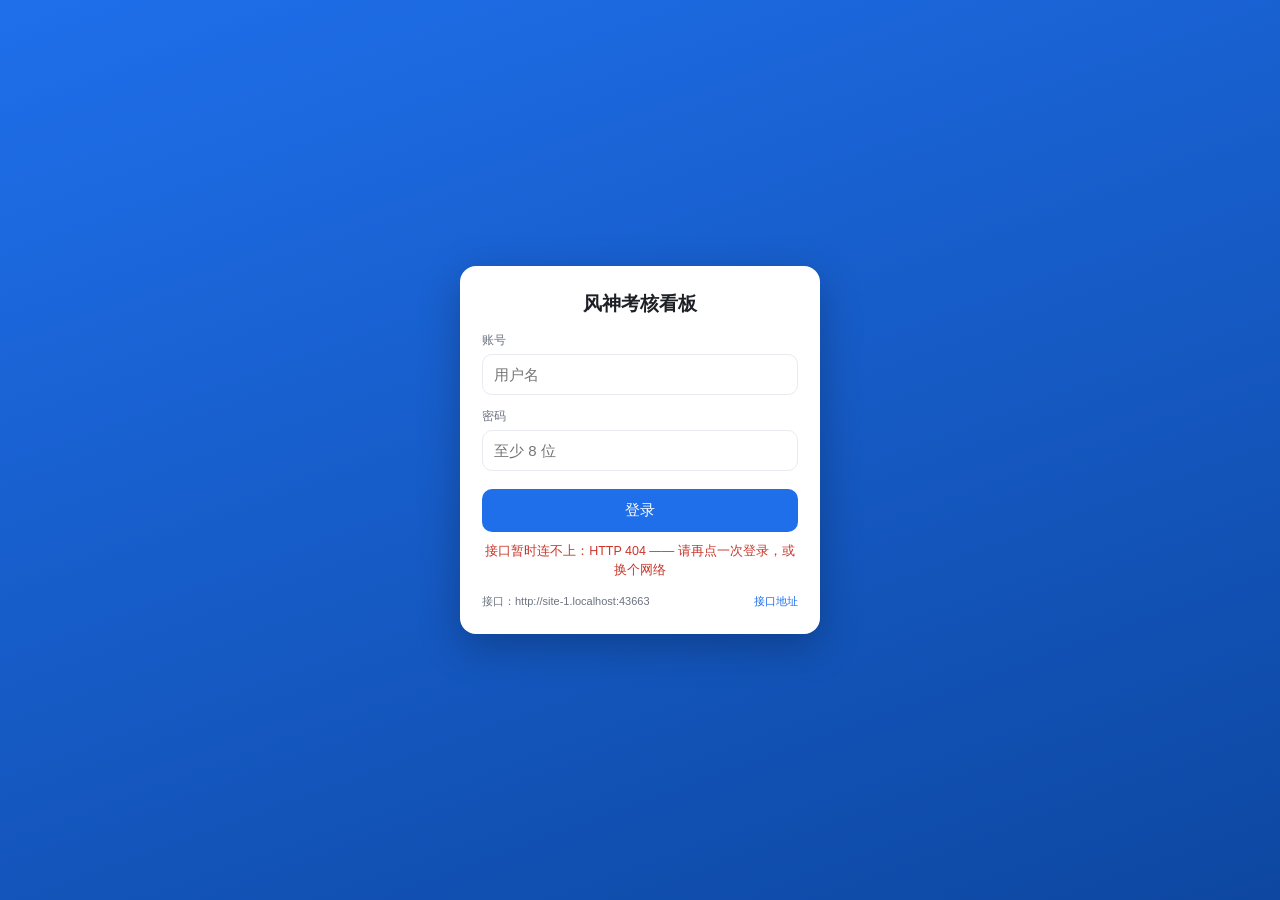
==== commit 6d26e73e: "deploy: 2026-11-18 15:30" ====
--- a/index.html
+++ b/index.html
@@ -5,8 +5,8 @@
 <meta name="viewport" content="width=device-width,initial-scale=1,viewport-fit=cover">
 <meta name="theme-color" content="#1f6feb">
 <title>风神考核看板</title>
-<link rel="stylesheet" href="style.css?v=6bdab885940a92be">
-<link rel="stylesheet" href="todo.css?v=6bdab885940a92be">
+<link rel="stylesheet" href="style.css?v=c3ca2fd7940a92be">
+<link rel="stylesheet" href="todo.css?v=c3ca2fd7940a92be">
 </head>
 <body>
 
@@ -362,8 +362,8 @@
   </div>
 </div>
 
-<script src="html2canvas.min.js?v=6bdab885940a92be"></script>
-<script src="export_img.js?v=6bdab885940a92be"></script>
-<script src="app.js?v=6bdab885940a92be"></script>
+<script src="html2canvas.min.js?v=c3ca2fd7940a92be"></script>
+<script src="export_img.js?v=c3ca2fd7940a92be"></script>
+<script src="app.js?v=c3ca2fd7940a92be"></script>
 </body>
 </html>
--- a/todo.css
+++ b/todo.css
@@ -131,6 +131,18 @@
    修法：只在【确实有备注】的行给 track 加下方内边距预留空间。
    判定靠 JS 输出的 .has-tip 类 —— 不用 :has()，WebView 支持不稳。
    （padding 不影响 .g-bar 定位 —— 它用的是 left/width 百分比。） */
+/* ★ 2026-11-18（用户「电脑版的任务条显示会与文字重叠」）：
+   .g-tip 只在手机版 @media 里有定义，桌面版完全没写 —— 于是它是个普通流内
+   块，而 .g-bar 是 absolute(top:6px)，条形正好压在备注文字上，看起来像
+   「任务条和文字重叠」。这里补上桌面版定位：贴到条形【下方】。
+   （配套的 .g-track.has-tip { padding-bottom } 原本就有，正是为这个高度预留的。） */
+.g-tip {
+  position: absolute;
+  top: 21px;                 /* 条形 top:6px + height:13px = 19px，再留 2px */
+  left: 0; right: 0;
+  font-size: 10.5px; color: #8a929e; line-height: 1.35;
+  white-space: nowrap; overflow: hidden; text-overflow: ellipsis;
+}
 .g-track.has-tip { padding-bottom: 15px; }
 
 #todoTip { padding: 8px 2px 2px; font-size: 11px; }
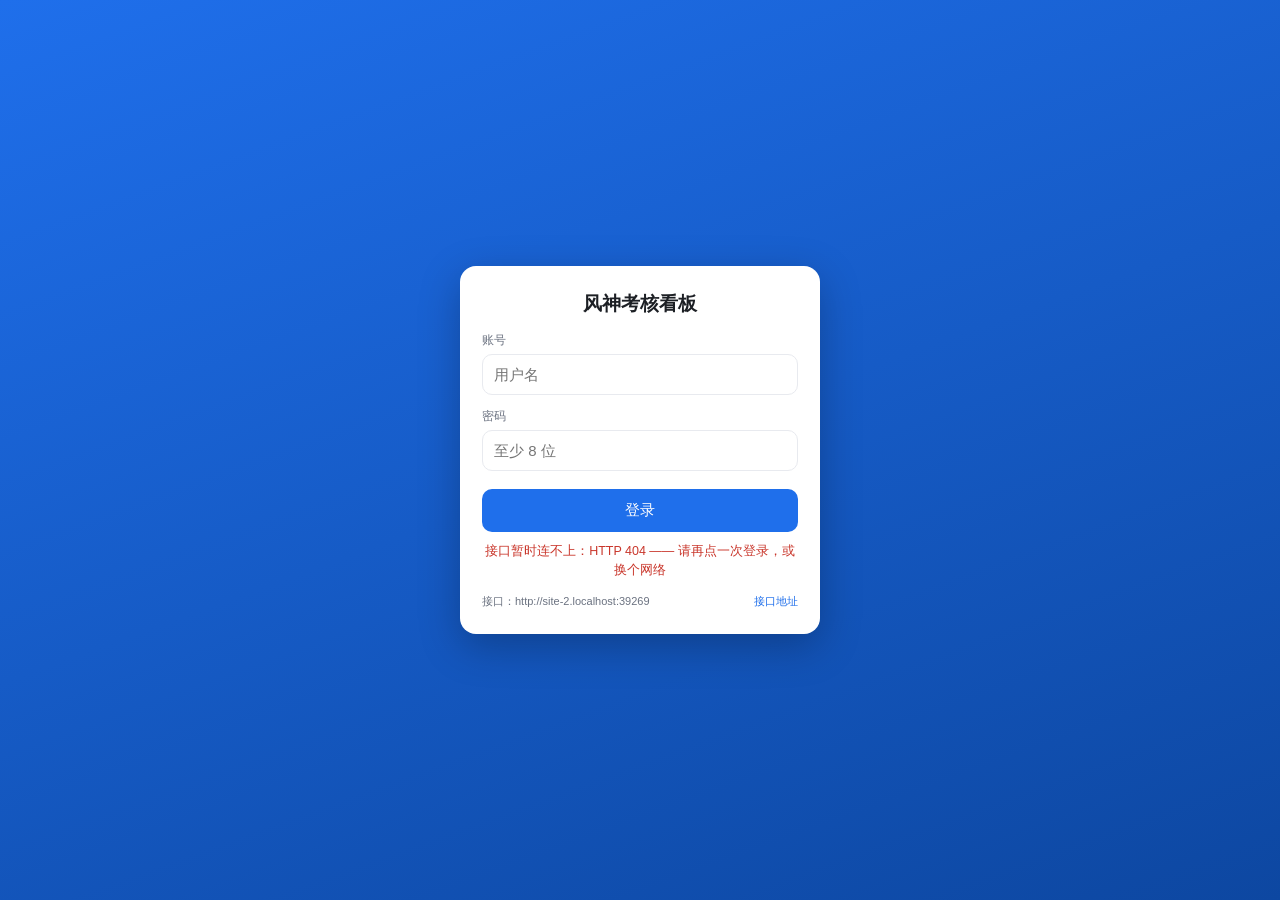
==== commit 624ef6ca: "deploy: 2026-11-24 22:32" ====
--- a/index.html
+++ b/index.html
@@ -5,8 +5,8 @@
 <meta name="viewport" content="width=device-width,initial-scale=1,viewport-fit=cover">
 <meta name="theme-color" content="#1f6feb">
 <title>风神考核看板</title>
-<link rel="stylesheet" href="style.css?v=c3ca2fd7940a92be">
-<link rel="stylesheet" href="todo.css?v=c3ca2fd7940a92be">
+<link rel="stylesheet" href="style.css?v=3e2e427de0c10cda">
+<link rel="stylesheet" href="todo.css?v=3e2e427de0c10cda">
 </head>
 <body>
 
@@ -78,6 +78,10 @@
        原先排在指标卡之后，得先滚过卡片才能判断。 -->
   <section class="panel" id="listPanel">
     <h2 id="listTitle">明细</h2>
+    <!-- ★ 2026-11-24（用户要求）：显示维度切换。
+         点哪个，每行最左边就显示该维度的值（完单固定显示），
+         右侧画该对象在这个维度上的【逐日趋势】迷你图。 -->
+    <div class="dimbar" id="dimBar"></div>
     <div class="listbar" id="listBar" hidden></div>
     <div class="list" id="list"></div>
   </section>
@@ -362,8 +366,8 @@
   </div>
 </div>
 
-<script src="html2canvas.min.js?v=c3ca2fd7940a92be"></script>
-<script src="export_img.js?v=c3ca2fd7940a92be"></script>
-<script src="app.js?v=c3ca2fd7940a92be"></script>
+<script src="html2canvas.min.js?v=3e2e427de0c10cda"></script>
+<script src="export_img.js?v=3e2e427de0c10cda"></script>
+<script src="app.js?v=3e2e427de0c10cda"></script>
 </body>
 </html>
--- a/style.css
+++ b/style.css
@@ -113,6 +113,29 @@
 .item{padding:7px 9px;border-radius:9px;background:#fafbfc;cursor:pointer;
   border:1px solid transparent;transition:background .12s,border-color .12s}
 .item .row1{display:flex;align-items:baseline;gap:8px}
+
+/* ══ 显示维度行（2026-11-24 用户要求）════════════════════════════
+ * 左边：完单（固定）+ 当前选中维度的值
+ * 右边：该对象在此维度上的逐日趋势迷你图
+ * 展开（.open）时隐藏，让位给完整六格指标。 */
+.dimbar{display:flex;flex-wrap:wrap;gap:5px;margin:0 0 8px}
+.dimbar button{padding:4px 10px;font-size:11.5px;border-radius:14px;
+  border:1px solid var(--line);background:#fff;color:var(--sub);cursor:pointer;
+  white-space:nowrap;transition:background .12s,color .12s,border-color .12s}
+.dimbar button:hover{border-color:var(--blue)}
+.dimbar button.on{background:var(--blue);border-color:var(--blue);color:#fff;font-weight:600}
+.dimbar .dim-lab{font-size:11px;color:var(--sub);align-self:center;margin-right:2px}
+.item .dimrow{display:flex;align-items:center;gap:10px;margin-top:3px}
+.item .dimvals{display:flex;align-items:baseline;gap:10px;flex:0 0 auto}
+.item .dimvals .dv{font-size:10.5px;color:var(--sub);white-space:nowrap}
+.item .dimvals .dv b{font-size:13px;font-weight:700;color:var(--fg);margin-left:2px}
+.item .dimvals .dv.act b{color:var(--blue)}
+.item .mini{flex:1 1 auto;min-width:0;height:30px;display:block;overflow:visible}
+/* ★ 六格指标（row2）默认收起：不收起的话「完单」会和维度行重复一遍。
+   点开这一行才显示完整指标。 */
+.item .row2.g6{display:none}
+.item.open .row2.g6{display:grid}
+.item.open .dimrow{display:none}
 /* ★ 名字+站点允许换行（站点名要完整显示，用户 2026-10-06）。
    原来 b 是 nowrap + ellipsis、整行是 flex nowrap，站点一长就挤掉名字。
    现在整行 flex-wrap，站点可换行；名字只在极端窄屏时才省略。 */
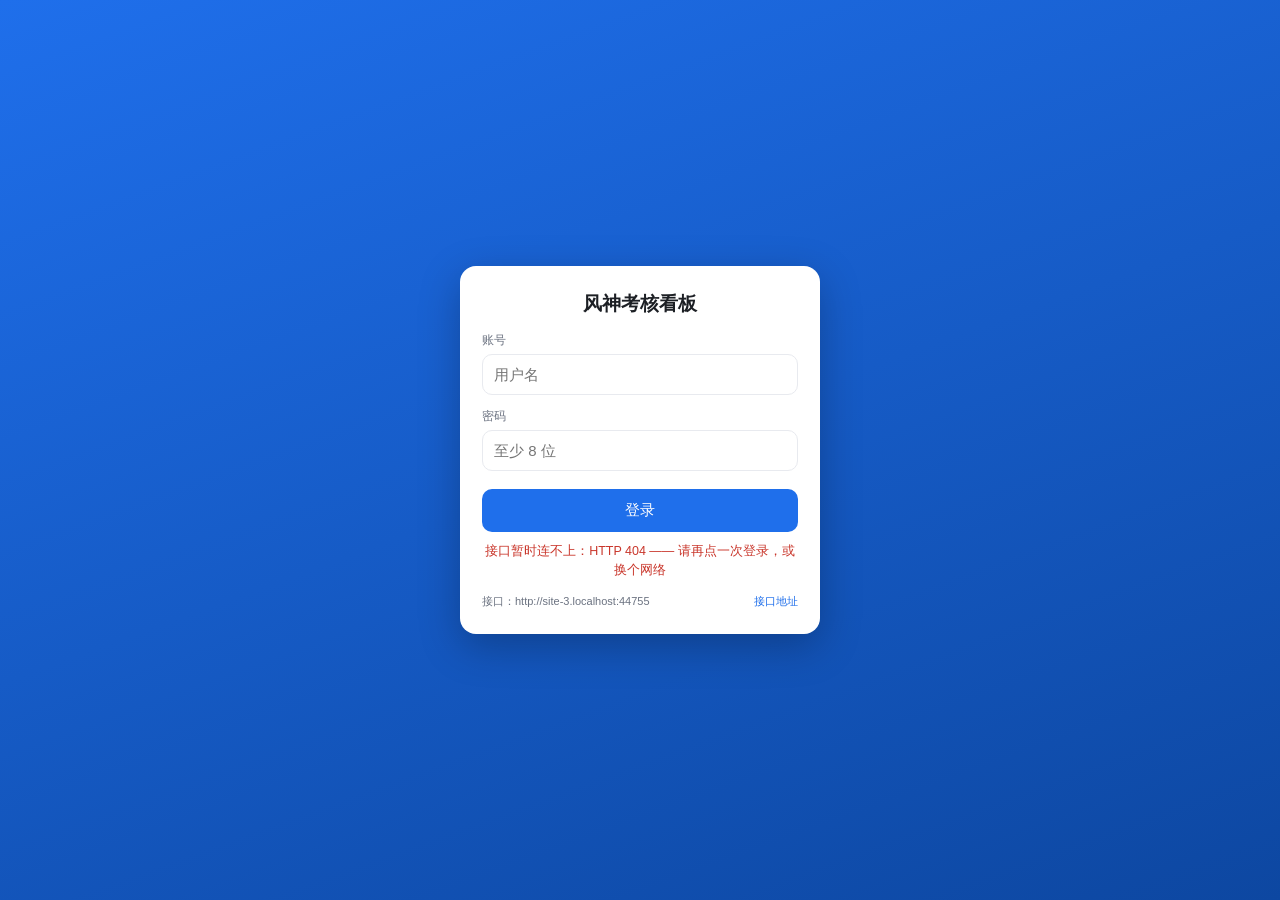
==== commit 18c9f9b2: "deploy: 2026-11-26 10:42" ====
--- a/index.html
+++ b/index.html
@@ -5,8 +5,8 @@
 <meta name="viewport" content="width=device-width,initial-scale=1,viewport-fit=cover">
 <meta name="theme-color" content="#1f6feb">
 <title>风神考核看板</title>
-<link rel="stylesheet" href="style.css?v=3e2e427de0c10cda">
-<link rel="stylesheet" href="todo.css?v=3e2e427de0c10cda">
+<link rel="stylesheet" href="style.css?v=53d50459e0c10cda">
+<link rel="stylesheet" href="todo.css?v=53d50459e0c10cda">
 </head>
 <body>
 
@@ -366,8 +366,8 @@
   </div>
 </div>
 
-<script src="html2canvas.min.js?v=3e2e427de0c10cda"></script>
-<script src="export_img.js?v=3e2e427de0c10cda"></script>
-<script src="app.js?v=3e2e427de0c10cda"></script>
+<script src="html2canvas.min.js?v=53d50459e0c10cda"></script>
+<script src="export_img.js?v=53d50459e0c10cda"></script>
+<script src="app.js?v=53d50459e0c10cda"></script>
 </body>
 </html>
--- a/style.css
+++ b/style.css
@@ -125,6 +125,9 @@
 .dimbar button:hover{border-color:var(--blue)}
 .dimbar button.on{background:var(--blue);border-color:var(--blue);color:#fff;font-weight:600}
 .dimbar .dim-lab{font-size:11px;color:var(--sub);align-self:center;margin-right:2px}
+/* ★ 2026-11-26：迷你图覆盖的区间（单日也画整月趋势） */
+.dimbar .dim-range{font-size:10.5px;color:var(--sub);align-self:center;
+  margin-left:auto;white-space:nowrap;opacity:.85}
 .item .dimrow{display:flex;align-items:center;gap:10px;margin-top:3px}
 .item .dimvals{display:flex;align-items:baseline;gap:10px;flex:0 0 auto}
 .item .dimvals .dv{font-size:10.5px;color:var(--sub);white-space:nowrap}
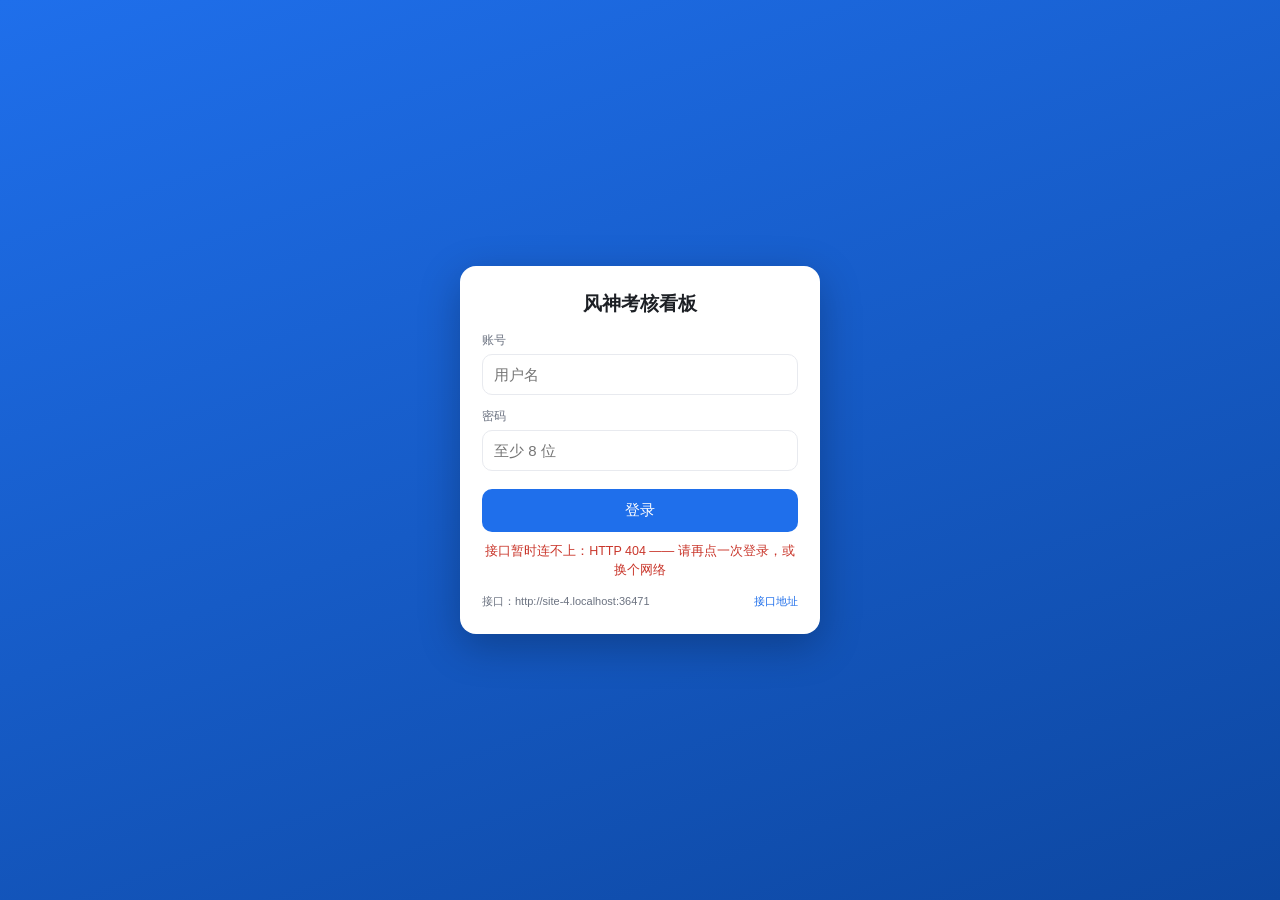
==== commit f4e364fb: "update: index.html, app.js, style.css, todo.css" ====
--- a/index.html
+++ b/index.html
@@ -5,8 +5,8 @@
 <meta name="viewport" content="width=device-width,initial-scale=1,viewport-fit=cover">
 <meta name="theme-color" content="#1f6feb">
 <title>风神考核看板</title>
-<link rel="stylesheet" href="style.css?v=53d50459e0c10cda">
-<link rel="stylesheet" href="todo.css?v=53d50459e0c10cda">
+<link rel="stylesheet" href="style.css?v=0a7ecdcfe0c10cda">
+<link rel="stylesheet" href="todo.css?v=0a7ecdcfe0c10cda">
 </head>
 <body>
 
@@ -366,8 +366,8 @@
   </div>
 </div>
 
-<script src="html2canvas.min.js?v=53d50459e0c10cda"></script>
-<script src="export_img.js?v=53d50459e0c10cda"></script>
-<script src="app.js?v=53d50459e0c10cda"></script>
+<script src="html2canvas.min.js?v=0a7ecdcfe0c10cda"></script>
+<script src="export_img.js?v=0a7ecdcfe0c10cda"></script>
+<script src="app.js?v=0a7ecdcfe0c10cda"></script>
 </body>
 </html>
--- a/style.css
+++ b/style.css
@@ -118,7 +118,13 @@
  * 左边：完单（固定）+ 当前选中维度的值
  * 右边：该对象在此维度上的逐日趋势迷你图
  * 展开（.open）时隐藏，让位给完整六格指标。 */
-.dimbar{display:flex;flex-wrap:wrap;gap:5px;margin:0 0 8px}
+/* ★ 2026-11-26（用户要求「下拉显示维度要冻结方便操作」）：
+   维度栏吸顶。sticky 需要祖先没有 overflow:hidden，所以用 top 偏移 +
+   z-index 压住列表行；背景必须是不透明色，否则滚上去的字会透出来。
+   top 的高度 = 顶部吸顶条 + 日期行，实测 ~96px（手机）/ ~104px（桌面）。 */
+.dimbar{position:sticky;top:0;z-index:30;display:flex;flex-wrap:wrap;gap:5px;
+  margin:0 0 8px;padding:6px 0 6px;background:var(--panel,#fff);
+  box-shadow:0 1px 0 #eef1f6, 0 6px 10px -8px rgba(0,0,0,.12)}
 .dimbar button{padding:4px 10px;font-size:11.5px;border-radius:14px;
   border:1px solid var(--line);background:#fff;color:var(--sub);cursor:pointer;
   white-space:nowrap;transition:background .12s,color .12s,border-color .12s}
@@ -182,6 +188,20 @@
 
 /* 展开区：默认收起 */
 .item .row3{display:none;margin-top:6px;padding-top:6px;border-top:1px dashed var(--line)}
+/* ══ 展开行里的大趋势图（2026-11-26）════════════════════════════
+ * 缩窄一点、压在深色底上，和上面那排格子在视觉上分开。
+ * SVG 用 viewBox + width:100% 自适应，手机上不会横向溢出。 */
+.item .deepTrend{margin-top:8px;background:#f7f9fc;border:1px solid #eef1f6;
+  border-radius:8px;padding:6px 6px 2px;overflow:hidden}
+.item .deepTrend .bt-head{display:flex;align-items:baseline;gap:6px;
+  font-size:10.5px;color:var(--sub);margin:0 2px 2px}
+.item .deepTrend .bt-head b{font-size:11px;color:var(--fg)}
+.item .deepTrend .bt-empty{font-size:10.5px;color:var(--sub);padding:14px 4px;text-align:center}
+.bigtrend-svg{display:block;width:100%;height:180px}
+.bigtrend-svg .bt-ytick{font-size:9px;fill:#9aa4b2}
+.bigtrend-svg .bt-xtick{font-size:9px;fill:#9aa4b2}
+.bigtrend-svg .bt-val{font-size:8.5px;fill:#1f6feb;font-weight:600}
+.bigtrend-svg .bt-avg{font-size:9px;fill:#e8a33d;font-weight:600}
 .item .more{display:none}
 .item.open{background:#fff;border-color:var(--blue);box-shadow:0 1px 4px rgba(31,111,235,.12)}
 .item.open .row3{display:block}
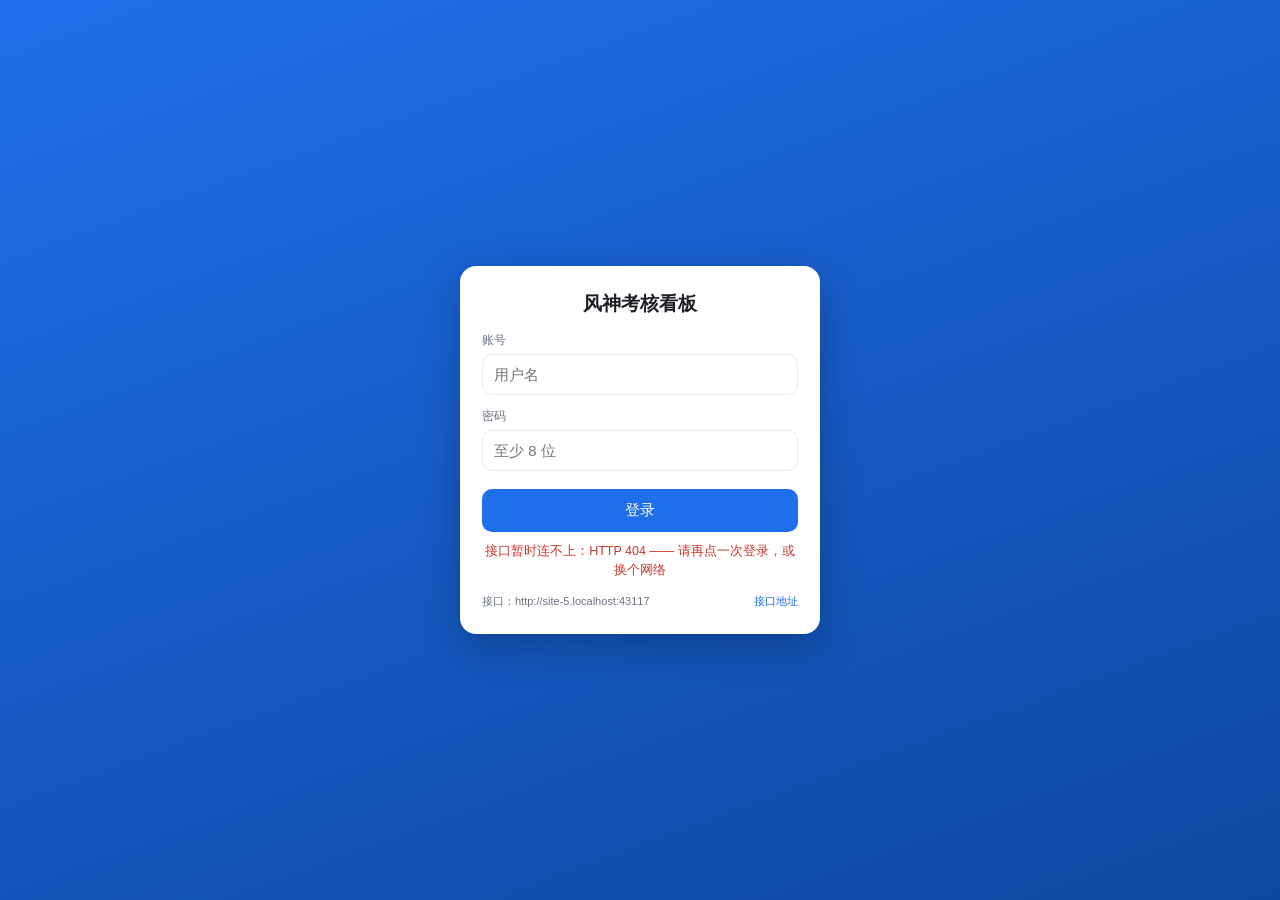
==== commit c7d0866c: "update: index.html, app.js, style.css" ====
--- a/index.html
+++ b/index.html
@@ -5,8 +5,8 @@
 <meta name="viewport" content="width=device-width,initial-scale=1,viewport-fit=cover">
 <meta name="theme-color" content="#1f6feb">
 <title>风神考核看板</title>
-<link rel="stylesheet" href="style.css?v=0a7ecdcfe0c10cda">
-<link rel="stylesheet" href="todo.css?v=0a7ecdcfe0c10cda">
+<link rel="stylesheet" href="style.css?v=2b9aad30e0c10cda">
+<link rel="stylesheet" href="todo.css?v=2b9aad30e0c10cda">
 </head>
 <body>
 
@@ -366,8 +366,8 @@
   </div>
 </div>
 
-<script src="html2canvas.min.js?v=0a7ecdcfe0c10cda"></script>
-<script src="export_img.js?v=0a7ecdcfe0c10cda"></script>
-<script src="app.js?v=0a7ecdcfe0c10cda"></script>
+<script src="html2canvas.min.js?v=2b9aad30e0c10cda"></script>
+<script src="export_img.js?v=2b9aad30e0c10cda"></script>
+<script src="app.js?v=2b9aad30e0c10cda"></script>
 </body>
 </html>
--- a/style.css
+++ b/style.css
@@ -189,19 +189,20 @@
 /* 展开区：默认收起 */
 .item .row3{display:none;margin-top:6px;padding-top:6px;border-top:1px dashed var(--line)}
 /* ══ 展开行里的大趋势图（2026-11-26）════════════════════════════
- * 缩窄一点、压在深色底上，和上面那排格子在视觉上分开。
- * SVG 用 viewBox + width:100% 自适应，手机上不会横向溢出。 */
-.item .deepTrend{margin-top:8px;background:#f7f9fc;border:1px solid #eef1f6;
-  border-radius:8px;padding:6px 6px 2px;overflow:hidden}
+ * 内容由 buildTrendSvg 生成（与大弹窗同一套代码），这里只负责容器：
+ * 横向可滑动（点多时和弹窗一样能拖），SVG 保持原始宽高不被压缩 ——
+ * 千万别用 width:100% 拉伸，那会把字和点挤变形，就和弹窗不一样了。 */
+.item .deepTrend{margin-top:8px;background:#fff;border:1px solid #eef1f6;
+  border-radius:8px;padding:6px 4px 2px;overflow:hidden}
 .item .deepTrend .bt-head{display:flex;align-items:baseline;gap:6px;
   font-size:10.5px;color:var(--sub);margin:0 2px 2px}
 .item .deepTrend .bt-head b{font-size:11px;color:var(--fg)}
 .item .deepTrend .bt-empty{font-size:10.5px;color:var(--sub);padding:14px 4px;text-align:center}
-.bigtrend-svg{display:block;width:100%;height:180px}
-.bigtrend-svg .bt-ytick{font-size:9px;fill:#9aa4b2}
-.bigtrend-svg .bt-xtick{font-size:9px;fill:#9aa4b2}
-.bigtrend-svg .bt-val{font-size:8.5px;fill:#1f6feb;font-weight:600}
-.bigtrend-svg .bt-avg{font-size:9px;fill:#e8a33d;font-weight:600}
+.bigtrend .bt-scroll{overflow-x:auto;overflow-y:hidden;-webkit-overflow-scrolling:touch}
+.bigtrend .bt-scroll svg{display:block}
+/* ★ 与弹窗 .tr-scroll.on 一致：宽图不压缩，改为横向滑动，
+   否则手机上 26 天会被 max-width:100% 压扁、字号小到看不清。 */
+.bigtrend .bt-scroll .trendsvg{max-width:none;width:auto}
 .item .more{display:none}
 .item.open{background:#fff;border-color:var(--blue);box-shadow:0 1px 4px rgba(31,111,235,.12)}
 .item.open .row3{display:block}
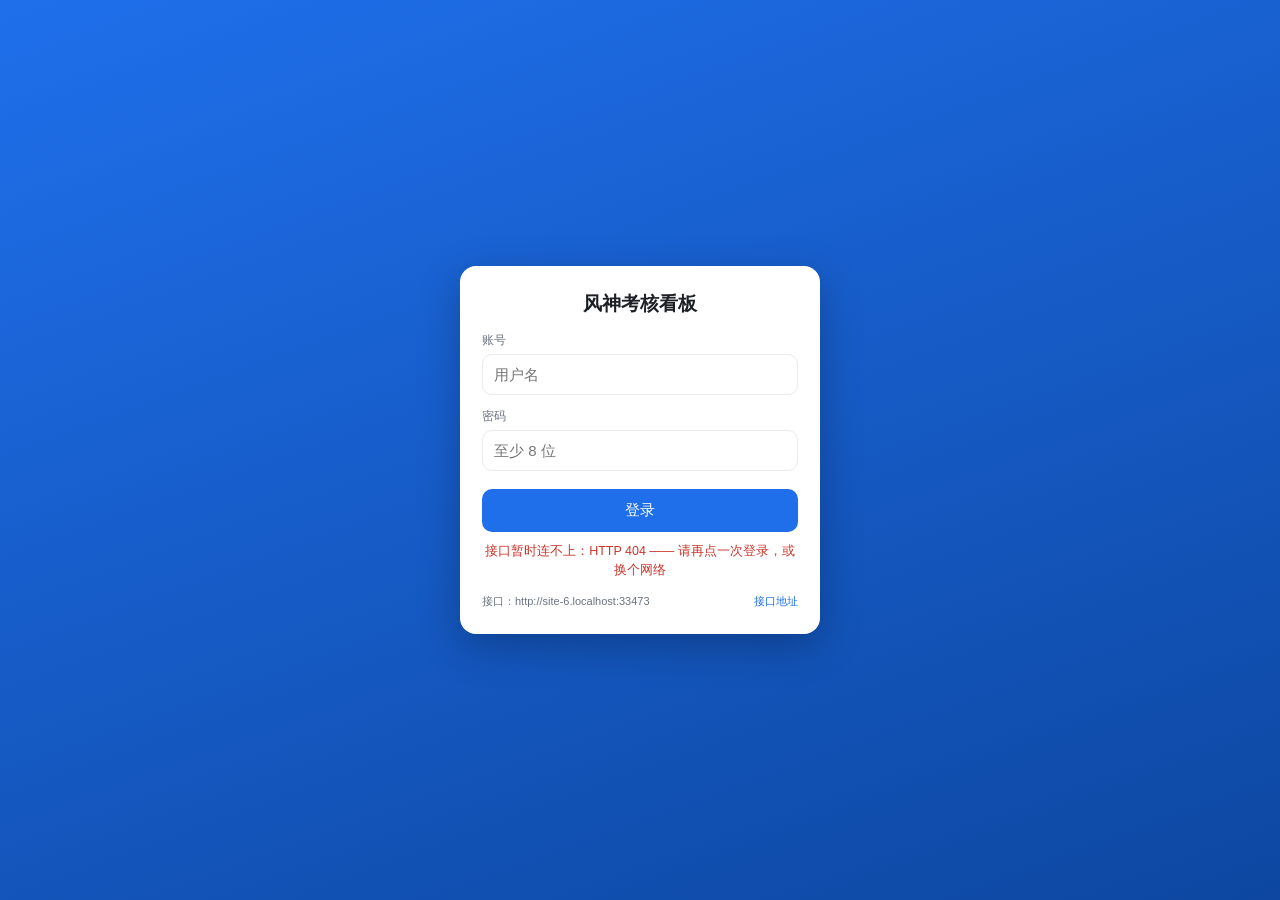
==== commit 444f230d: "update: index.html, app.js, style.css" ====
--- a/index.html
+++ b/index.html
@@ -5,8 +5,8 @@
 <meta name="viewport" content="width=device-width,initial-scale=1,viewport-fit=cover">
 <meta name="theme-color" content="#1f6feb">
 <title>风神考核看板</title>
-<link rel="stylesheet" href="style.css?v=2b9aad30e0c10cda">
-<link rel="stylesheet" href="todo.css?v=2b9aad30e0c10cda">
+<link rel="stylesheet" href="style.css?v=2840da5e10113645">
+<link rel="stylesheet" href="todo.css?v=2840da5e10113645">
 </head>
 <body>
 
@@ -31,6 +31,12 @@
 
 <!-- ═══ 看板 ═══ -->
 <div id="appView" hidden>
+<!-- ★ 2026-11-26（用户「我在浏览的时候不要继续刷新」）：
+     后台同步出新数据时不再自动重绘页面（会打断滚动/把展开的行收起来），
+     改成这里提示一句，用户自己点一下才更新。 -->
+<div id="newDataChip" class="newdata" hidden>
+  <span>有新数据</span><button id="newDataBtn">立即更新</button>
+</div>
 <header class="hero">
   <div class="hero-top">
     <h1>风神考核看板</h1>
@@ -366,8 +372,8 @@
   </div>
 </div>
 
-<script src="html2canvas.min.js?v=2b9aad30e0c10cda"></script>
-<script src="export_img.js?v=2b9aad30e0c10cda"></script>
-<script src="app.js?v=2b9aad30e0c10cda"></script>
+<script src="html2canvas.min.js?v=2840da5e10113645"></script>
+<script src="export_img.js?v=2840da5e10113645"></script>
+<script src="app.js?v=2840da5e10113645"></script>
 </body>
 </html>
--- a/style.css
+++ b/style.css
@@ -118,6 +118,16 @@
  * 左边：完单（固定）+ 当前选中维度的值
  * 右边：该对象在此维度上的逐日趋势迷你图
  * 展开（.open）时隐藏，让位给完整六格指标。 */
+/* ★ 2026-11-26：后台有新数据时的提示条（用户要求「浏览的时候不要继续刷新」） */
+.newdata{position:fixed;left:50%;transform:translateX(-50%);
+  bottom:calc(76px + env(safe-area-inset-bottom));
+  z-index:80;display:flex;align-items:center;gap:8px;background:#111827;color:#fff;
+  font-size:12px;padding:8px 10px 8px 14px;border-radius:999px;
+  box-shadow:0 6px 20px rgba(0,0,0,.25)}
+.newdata button{background:#1f6feb;color:#fff;border:0;border-radius:999px;
+  font-size:12px;padding:5px 12px;font-weight:600}
+.newdata button:active{opacity:.85}
+
 /* ★ 2026-11-26（用户要求「下拉显示维度要冻结方便操作」）：
    维度栏吸顶。sticky 需要祖先没有 overflow:hidden，所以用 top 偏移 +
    z-index 压住列表行；背景必须是不透明色，否则滚上去的字会透出来。
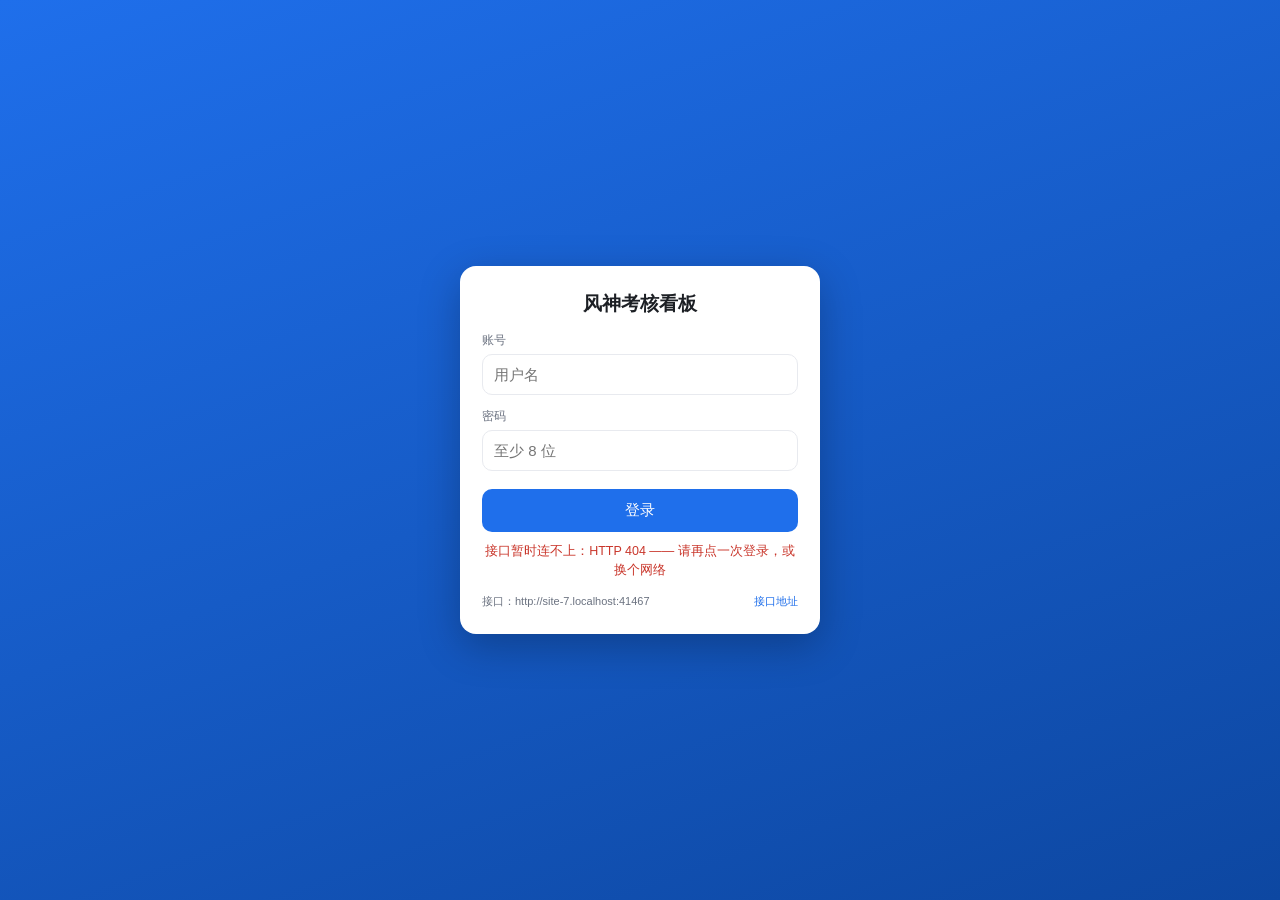
==== commit 9d38068d: "update: index.html, app.js, style.css" ====
--- a/index.html
+++ b/index.html
@@ -5,8 +5,8 @@
 <meta name="viewport" content="width=device-width,initial-scale=1,viewport-fit=cover">
 <meta name="theme-color" content="#1f6feb">
 <title>风神考核看板</title>
-<link rel="stylesheet" href="style.css?v=2840da5e10113645">
-<link rel="stylesheet" href="todo.css?v=2840da5e10113645">
+<link rel="stylesheet" href="style.css?v=bfbf229ea1f52a6a">
+<link rel="stylesheet" href="todo.css?v=bfbf229ea1f52a6a">
 </head>
 <body>
 
@@ -127,6 +127,8 @@
     <span class="sb-pct" id="sbPct">0%</span>
   </div>
   <div class="sb-track"><div class="sb-fill" id="sbFill"></div></div>
+  <!-- ★ 2026-11-28（用户要求）：六个环节逐步高亮，一眼看出卡在哪一步 -->
+  <div class="sb-steps" id="sbSteps"></div>
   <div class="sb-foot">
     <span class="sb-meta" id="sbMeta"></span>
     <button id="sbNow" class="sb-btn" title="立即增量刷新">立即刷新</button>
@@ -372,8 +374,8 @@
   </div>
 </div>
 
-<script src="html2canvas.min.js?v=2840da5e10113645"></script>
-<script src="export_img.js?v=2840da5e10113645"></script>
-<script src="app.js?v=2840da5e10113645"></script>
+<script src="html2canvas.min.js?v=bfbf229ea1f52a6a"></script>
+<script src="export_img.js?v=bfbf229ea1f52a6a"></script>
+<script src="app.js?v=bfbf229ea1f52a6a"></script>
 </body>
 </html>
--- a/style.css
+++ b/style.css
@@ -118,6 +118,20 @@
  * 左边：完单（固定）+ 当前选中维度的值
  * 右边：该对象在此维度上的逐日趋势迷你图
  * 展开（.open）时隐藏，让位给完整六格指标。 */
+/* ★ 2026-11-28：拉取进度的六环节条
+   已完成=灰底对勾／当前=蓝色高亮／未到=浅灰。小屏自动换行。 */
+.sb-steps{display:flex;flex-wrap:wrap;gap:6px;margin:8px 0 2px}
+.sb-step{display:flex;align-items:center;gap:4px;padding:3px 8px;border-radius:999px;
+  font-size:11px;line-height:1.4;background:#f2f5f9;color:#98a2b3;
+  border:1px solid transparent;white-space:nowrap;transition:.18s}
+.sb-step .n{font-size:10px;opacity:.75}
+.sb-step.done{background:#eef6ee;color:#2f7d32}
+.sb-step.cur{background:#e8f0fe;color:#1f6feb;border-color:#c3d9ff;font-weight:600;
+  box-shadow:0 0 0 3px rgba(31,111,235,.08)}
+.sb-step.err{background:#fdecec;color:#c0392b;border-color:#f5c6c2}
+.syncbar.err .sb-fill{background:#e05252}
+.syncbar .sb-fill{transition:width .4s ease}
+
 /* ★ 2026-11-26：后台有新数据时的提示条（用户要求「浏览的时候不要继续刷新」） */
 .newdata{position:fixed;left:50%;transform:translateX(-50%);
   bottom:calc(76px + env(safe-area-inset-bottom));
